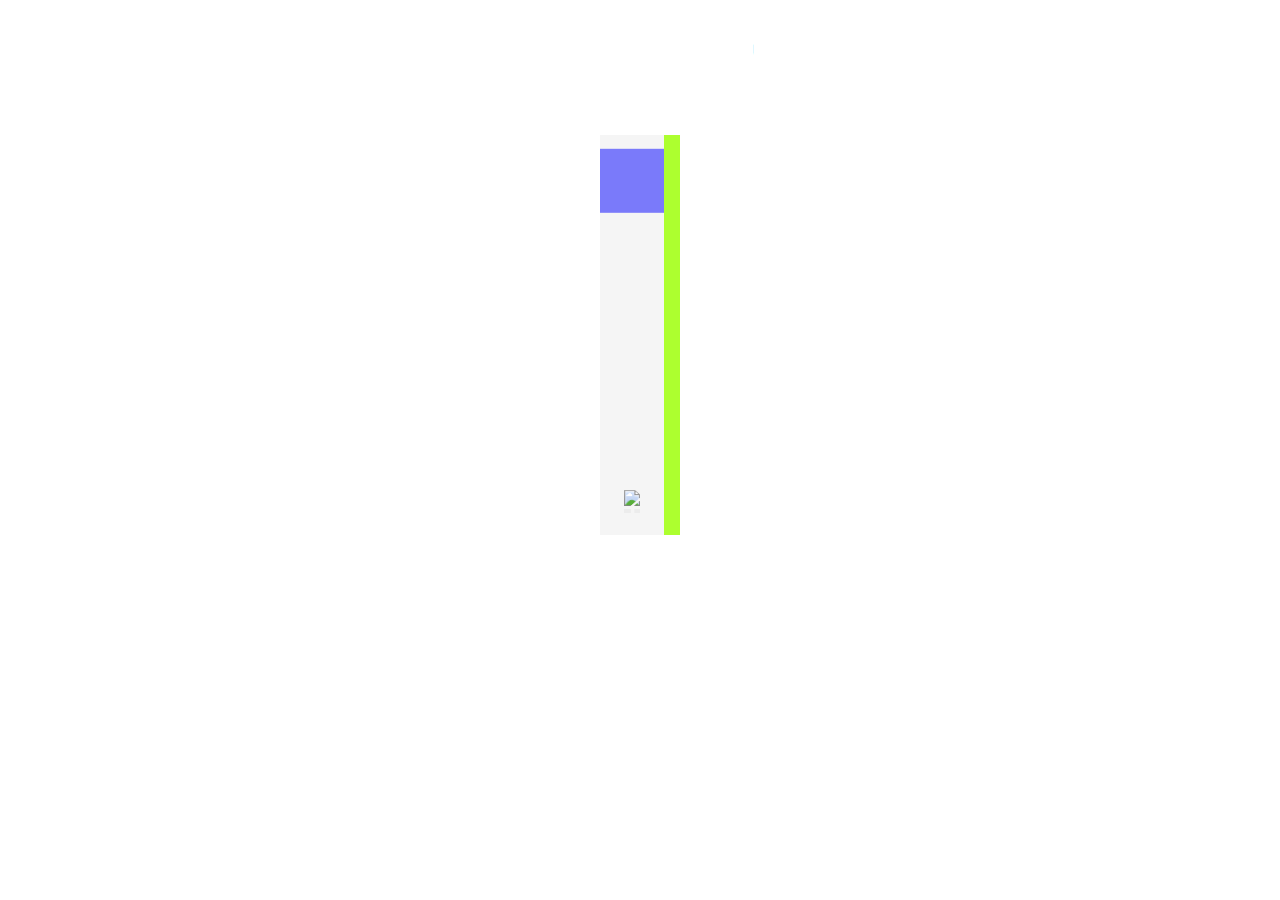
==== index.html @ 6a9ff538 "fish stats bar, update readme.md" ====
<!DOCTYPE html>
<html lang="en">
<head>
    <meta charset="UTF-8">
    <meta name="viewport" content="width=device-width, initial-scale=1.0">
    <meta http-equiv="X-UA-Compatible" content="ie=edge">
    <title>Fishing Game</title>
    <link href="https://fonts.googleapis.com/css?family=Holtwood+One+SC&display=swap" rel="stylesheet">
    <link rel="stylesheet" type="text/css" href="css/main.css"> 
</head>
<body>
    <div class="gameBoard">
        <div class="titleScreen"></div>
        <div class="container">
            <div class='lake'>
                <div class="rect">
                    <div id="innerRect"></div>
                    <div id="fish"><img src="img/fish-solid.svg"></div>
                </div>
                <div class="fishStatsBox">
                        <span id="fishStats">
                            </span>  
                </div> 
            </div>
        </div>
    </div>
<script src="js/app.js"></script>
</body>
</html>
---- css/main.css ----
.gameBoard{
    width: 100%;
    margin: auto;
    text-align: center;
    font-family: 'Holtwood One SC', serif;
    font-size: 20px;
}
.gameBoard h1{
    animation: title .5s infinite;
}
@keyframes title{
    0% {transform: rotate(-20deg)scale(.01)}
    50% {transform: rotate(5deg)translateY(-.2rem)}
    100% {opacity: 0;
        transform: rotate(5deg)translateY(.2rem)}
    }
.container{
    width: 80%;
    margin: 1rem auto;
    background-image: url("../img/bg.jpg");
    background-position: -29rem;
    background-position-y: -25rem;
    padding: 1rem;
    
}
.rect {
    background-color: whitesmoke;
    width: 4rem;
    height: 400px;
    margin: auto ;
}
.lake {
    display: inline-flex;
    height: 400px;
}
.fishStatsBox {
    background-color: greenyellow;
    width: 1rem;
    margin: auto ;
    height: 400px;
}
#fishStats {
    background-color: green;
    width: 1rem;
    margin: auto ;
    height: 300px;
}
#innerRect {
    background-color: blue;
    width: 4rem;
    height: 4rem;
    /* transform: translateY(5rem); */
    opacity: .5;
    
}
#fish {
    width: 4rem;
    /* transform: translateY(-4rem); */
}
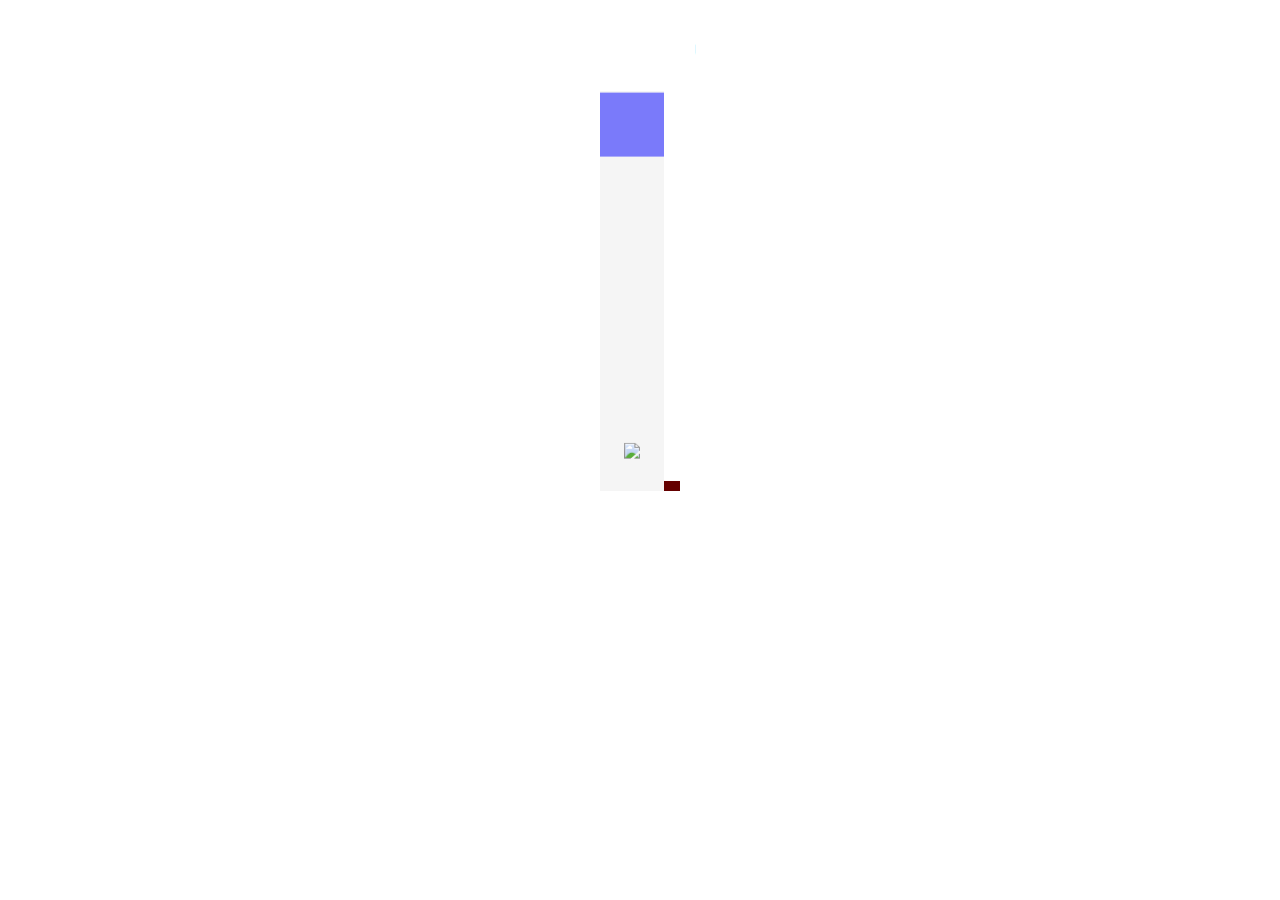
==== commit b035c1e7: "nice catch" ====
--- a/index.html
+++ b/index.html
@@ -18,8 +18,10 @@
                     <div id="fish"><img src="img/fish-solid.svg"></div>
                 </div>
                 <div class="fishStatsBox">
-                        <span id="fishStats">
-                            </span>  
+                        <!-- <div id="fishStats"> -->
+                                <svg version="1.1" id="Layer_1" xmlns="http://www.w3.org/2000/svg" xmlns:xlink="http://www.w3.org/1999/xlink" 
+                                width="100px" height="400px" xml:space="preserve"></svg>
+                        <!-- </div>   -->
                 </div> 
             </div>
         </div>
--- a/css/main.css
+++ b/css/main.css
@@ -7,6 +7,9 @@
 }
 .gameBoard h1{
     animation: title .5s infinite;
+}
+.titleScreen{
+    height: 32px;
 }
 @keyframes title{
     0% {transform: rotate(-20deg)scale(.01)}
@@ -34,17 +37,15 @@
     height: 400px;
 }
 .fishStatsBox {
-    background-color: greenyellow;
     width: 1rem;
     margin: auto ;
     height: 400px;
 }
-#fishStats {
-    background-color: green;
+/* #fishStats {
+    background-color: maroon;
     width: 1rem;
     margin: auto ;
-    height: 300px;
-}
+} */
 #innerRect {
     background-color: blue;
     width: 4rem;
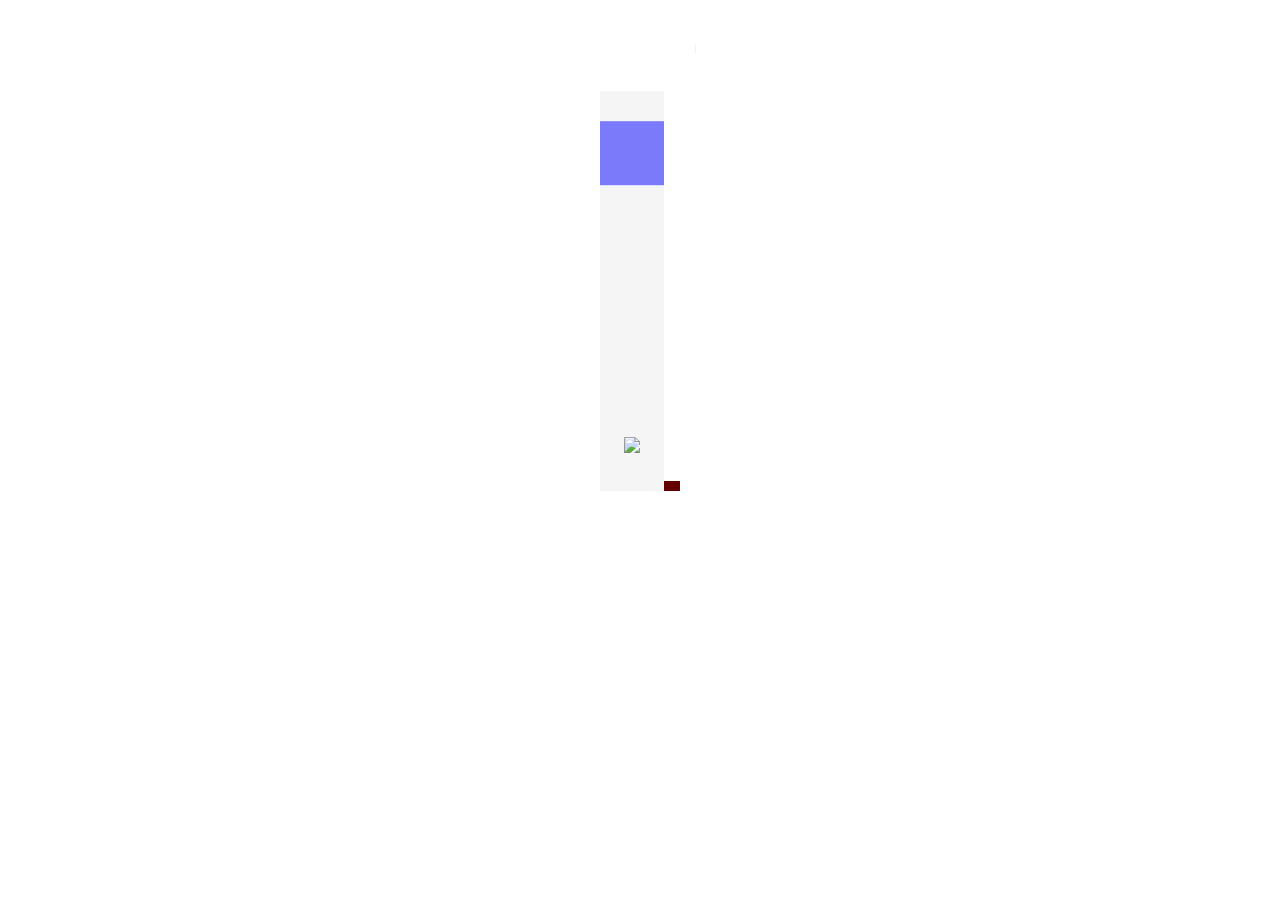
==== commit 4c3f436c: "svg" ====
--- a/index.html
+++ b/index.html
@@ -10,12 +10,214 @@
 </head>
 <body>
     <div class="gameBoard">
+            <svg version="1.1" xmlns="http://www.w3.org/2000/svg" xmlns:xlink="http://www.w3.org/1999/xlink" x="0px" y="0px" width="100%"
+	 height="300%" viewBox="0 0 400 400" enable-background="new 0 0 400 400" xml:space="preserve">
+	 <path class="one" fill="none" stroke="#3FC6EF" stroke-width="0.072" stroke-linecap="round" stroke-linejoin="round" stroke-miterlimit="10" d="
+				M0-2c15.343,0,15.343,4,30.685,4c15.343,0,15.343-4,30.686-4c15.343,0,15.343,4,30.686,4C107.4,2,107.4-2,122.744-2
+				c15.341,0,15.341,4,30.682,4c15.342,0,15.342-4,30.685-4c15.343,0,15.343,4,30.685,4c15.345,0,15.345-4,30.689-4
+				c15.344,0,15.344,4,30.689,4c15.346,0,15.346-4,30.691-4c15.345,0,15.345,4,30.689,4c15.348,0,15.348-4,30.694-4
+				s15.347,4,30.694,4"/>
+<g id="Layer_1">
+	<g>
+		<g>
+			
+				
+		</g>
+		<g>
+			
+				<path fill="none" stroke="#40BEE9" stroke-width="2.199" stroke-linecap="round" stroke-linejoin="round" stroke-miterlimit="10" d="
+				M0,14.334C15.341,14.334,15.341,19,30.682,19c15.341,0,15.341-4.666,30.683-4.666S76.706,19,92.047,19
+				c15.342,0,15.342-4.666,30.685-4.666C138.07,14.334,138.07,19,153.41,19c15.34,0,15.34-4.666,30.681-4.666S199.432,19,214.773,19
+				c15.343,0,15.343-4.666,30.686-4.666c15.343,0,15.343,4.666,30.687,4.666c15.344,0,15.344-4.666,30.688-4.666
+				c15.343,0,15.343,4.666,30.687,4.666c15.346,0,15.346-4.666,30.691-4.666S383.557,19,398.901,19"/>
+		</g>
+		<g>
+			
+				<path fill="none" stroke="#40B8E5" stroke-width="4.326" stroke-linecap="round" stroke-linejoin="round" stroke-miterlimit="10" d="
+				M0,30.666C15.339,30.666,15.339,36,30.679,36c15.34,0,15.34-5.334,30.679-5.334c15.34,0,15.34,5.334,30.68,5.334
+				c15.34,0,15.34-5.334,30.681-5.334c15.338,0,15.338,5.334,30.675,5.334c15.339,0,15.339-5.334,30.678-5.334
+				c15.339,0,15.339,5.334,30.679,5.334c15.341,0,15.341-5.334,30.683-5.334S260.775,36,276.116,36
+				c15.343,0,15.343-5.334,30.685-5.334S322.143,36,337.484,36c15.344,0,15.344-5.334,30.688-5.334
+				c15.344,0,15.344,5.334,30.688,5.334"/>
+		</g>
+		<g>
+			
+				<path fill="none" stroke="#3FB2E1" stroke-width="6.453" stroke-linecap="round" stroke-linejoin="round" stroke-miterlimit="10" d="
+				M0,47c15.338,0,15.338,6,30.675,6c15.338,0,15.338-6,30.676-6c15.338,0,15.338,6,30.677,6c15.339,0,15.339-6,30.678-6
+				c15.336,0,15.336,6,30.672,6c15.337,0,15.337-6,30.675-6c15.338,0,15.338,6,30.676,6c15.34,0,15.34-6,30.679-6
+				c15.34,0,15.34,6,30.68,6s15.34-6,30.681-6s15.341,6,30.681,6c15.342,0,15.342-6,30.685-6s15.343,6,30.685,6"/>
+		</g>
+		<g>
+			
+				<path fill="none" stroke="#3FACDD" stroke-width="8.58" stroke-linecap="round" stroke-linejoin="round" stroke-miterlimit="10" d="
+				M0,63.334C15.336,63.334,15.336,70,30.672,70s15.336-6.666,30.672-6.666C76.682,63.334,76.682,70,92.018,70
+				c15.337,0,15.337-6.666,30.675-6.666c15.334,0,15.334,6.666,30.668,6.666c15.336,0,15.336-6.666,30.672-6.666
+				c15.336,0,15.336,6.666,30.672,6.666c15.338,0,15.338-6.666,30.676-6.666S260.721,70,276.06,70s15.339-6.666,30.678-6.666
+				S322.076,70,337.414,70c15.341,0,15.341-6.666,30.682-6.666S383.437,70,398.777,70"/>
+		</g>
+		<g>
+			
+				<path fill="none" stroke="#3EA6D9" stroke-width="10.707" stroke-linecap="round" stroke-linejoin="round" stroke-miterlimit="10" d="
+				M0,79.666C16.612,79.666,16.612,87,33.225,87s16.613-7.334,33.226-7.334C83.064,79.666,83.064,87,99.678,87
+				s16.614-7.334,33.228-7.334c16.611,0,16.611,7.334,33.223,7.334s16.612-7.334,33.224-7.334c16.614,0,16.614,7.334,33.228,7.334
+				s16.614-7.334,33.229-7.334S282.424,87,299.039,87s16.615-7.334,33.229-7.334c16.616,0,16.616,7.334,33.233,7.334
+				s16.617-7.334,33.233-7.334"/>
+		</g>
+		<g>
+			
+				<path fill="none" stroke="#3EA0D5" stroke-width="12.834" stroke-linecap="round" stroke-linejoin="round" stroke-miterlimit="10" d="
+				M0,96c16.611,0,16.611,8,33.222,8c16.611,0,16.611-8,33.222-8c16.612,0,16.612,8,33.224,8s16.612-8,33.224-8
+				c16.61,0,16.61,8,33.22,8s16.61-8,33.22-8c16.612,0,16.612,8,33.225,8s16.612-8,33.225-8s16.613,8,33.226,8s16.613-8,33.226-8
+				c16.614,0,16.614,8,33.229,8s16.615-8,33.23-8"/>
+		</g>
+		<g>
+			
+				<path fill="none" stroke="#3E9AD2" stroke-width="14.961" stroke-linecap="round" stroke-linejoin="round" stroke-miterlimit="10" d="
+				M0,112.334c16.609,0,16.609,8.666,33.218,8.666c16.609,0,16.609-8.666,33.219-8.666c16.61,0,16.61,8.666,33.22,8.666
+				s16.61-8.666,33.221-8.666c16.608,0,16.608,8.666,33.216,8.666s16.608-8.666,33.217-8.666c16.61,0,16.61,8.666,33.221,8.666
+				s16.611-8.666,33.222-8.666c16.612,0,16.612,8.666,33.223,8.666c16.61,0,16.61-8.666,33.222-8.666
+				c16.613,0,16.613,8.666,33.227,8.666s16.613-8.666,33.227-8.666"/>
+		</g>
+		<g>
+			
+				<path fill="none" stroke="#3E94CE" stroke-width="17.088" stroke-linecap="round" stroke-linejoin="round" stroke-miterlimit="10" d="
+				M0,128.666c16.607,0,16.607,9.334,33.215,9.334s16.607-9.334,33.215-9.334c16.609,0,16.609,9.334,33.217,9.334
+				s16.608-9.334,33.217-9.334c16.606,0,16.606,9.334,33.213,9.334c16.607,0,16.607-9.334,33.213-9.334
+				c16.609,0,16.609,9.334,33.218,9.334c16.609,0,16.609-9.334,33.218-9.334c16.61,0,16.61,9.334,33.219,9.334
+				s16.609-9.334,33.219-9.334c16.612,0,16.612,9.334,33.224,9.334s16.611-9.334,33.223-9.334"/>
+		</g>
+		<g>
+			
+				<path fill="none" stroke="#3E8ECA" stroke-width="19.215" stroke-linecap="round" stroke-linejoin="round" stroke-miterlimit="10" d="
+				M0,145c16.605,0,16.605,10,33.211,10s16.606-10,33.211-10c16.607,0,16.607,10,33.214,10c16.607,0,16.607-10,33.214-10
+				c16.604,0,16.604,10,33.209,10c16.605,0,16.605-10,33.21-10c16.607,0,16.607,10,33.214,10s16.607-10,33.214-10
+				c16.608,0,16.608,10,33.216,10c16.607,0,16.607-10,33.215-10c16.61,0,16.61,10,33.22,10s16.609-10,33.22-10"/>
+		</g>
+		<g>
+			
+				<path fill="none" stroke="#3E89C6" stroke-width="21.342" stroke-linecap="round" stroke-linejoin="round" stroke-miterlimit="10" d="
+				M0,161.333c16.604,0,16.604,10.666,33.208,10.666s16.604-10.666,33.208-10.666c16.605,0,16.605,10.666,33.21,10.666
+				c16.605,0,16.605-10.666,33.211-10.666c16.603,0,16.603,10.666,33.206,10.666s16.603-10.666,33.207-10.666
+				c16.605,0,16.605,10.666,33.211,10.666s16.605-10.666,33.211-10.666c16.606,0,16.606,10.666,33.213,10.666
+				c16.605,0,16.605-10.666,33.211-10.666c16.608,0,16.608,10.666,33.217,10.666s16.608-10.666,33.216-10.666"/>
+		</g>
+		<g>
+			
+				<path fill="none" stroke="#3E83C2" stroke-width="23.469" stroke-linecap="round" stroke-linejoin="round" stroke-miterlimit="10" d="
+				M0,177.666c16.602,0,16.602,11.334,33.204,11.334c16.603,0,16.603-11.334,33.205-11.334c16.604,0,16.604,11.334,33.207,11.334
+				s16.604-11.334,33.207-11.334c16.601,0,16.601,11.334,33.202,11.334c16.602,0,16.602-11.334,33.203-11.334
+				c16.604,0,16.604,11.334,33.208,11.334s16.604-11.334,33.208-11.334c16.604,0,16.604,11.334,33.209,11.334
+				s16.604-11.334,33.208-11.334c16.606,0,16.606,11.334,33.213,11.334s16.606-11.334,33.213-11.334"/>
+		</g>
+		<g>
+			
+				<path fill="none" stroke="#3E7EBF" stroke-width="25.596" stroke-linecap="round" stroke-linejoin="round" stroke-miterlimit="10" d="
+				M0,194c16.601,0,16.601,12,33.201,12c16.601,0,16.601-12,33.202-12c16.602,0,16.602,12,33.203,12s16.602-12,33.204-12
+				c16.599,0,16.599,12,33.199,12s16.6-12,33.2-12c16.602,0,16.602,12,33.204,12c16.603,0,16.603-12,33.205-12
+				c16.603,0,16.603,12,33.206,12s16.603-12,33.205-12c16.604,0,16.604,12,33.209,12s16.604-12,33.209-12"/>
+		</g>
+		<g>
+			
+				<path fill="none" stroke="#3E79BB" stroke-width="27.723" stroke-linecap="round" stroke-linejoin="round" stroke-miterlimit="10" d="
+				M0,210.333c18.108,0,18.108,12.666,36.216,12.666c18.108,0,18.108-12.666,36.217-12.666s18.109,12.666,36.218,12.666
+				c18.106,0,18.106-12.666,36.213-12.666c18.107,0,18.107,12.666,36.214,12.666c18.109,0,18.109-12.666,36.218-12.666
+				c18.109,0,18.109,12.666,36.219,12.666c18.11,0,18.11-12.666,36.221-12.666c18.109,0,18.109,12.666,36.219,12.666
+				c18.112,0,18.112-12.666,36.224-12.666c18.112,0,18.112,12.666,36.225,12.666"/>
+		</g>
+		<g>
+			
+				<path fill="none" stroke="#3D74B8" stroke-width="29.85" stroke-linecap="round" stroke-linejoin="round" stroke-miterlimit="10" d="
+				M0,226.666c18.106,0,18.106,13.334,36.212,13.334c18.107,0,18.107-13.334,36.214-13.334c18.107,0,18.107,13.334,36.214,13.334
+				c18.104,0,18.104-13.334,36.209-13.334c18.105,0,18.105,13.334,36.21,13.334c18.107,0,18.107-13.334,36.214-13.334
+				S235.381,240,253.488,240c18.108,0,18.108-13.334,36.217-13.334c18.107,0,18.107,13.334,36.216,13.334
+				c18.11,0,18.11-13.334,36.22-13.334c18.11,0,18.11,13.334,36.221,13.334"/>
+		</g>
+		<g>
+			
+				<path fill="none" stroke="#3D6FB4" stroke-width="31.977" stroke-linecap="round" stroke-linejoin="round" stroke-miterlimit="10" d="
+				M0,243c18.104,0,18.104,14,36.208,14c18.105,0,18.105-14,36.21-14c18.105,0,18.105,14,36.211,14c18.103,0,18.103-14,36.205-14
+				c18.103,0,18.103,14,36.206,14c18.105,0,18.105-14,36.21-14c18.106,0,18.106,14,36.211,14c18.106,0,18.106-14,36.213-14
+				c18.105,0,18.105,14,36.211,14c18.108,0,18.108-14,36.217-14s18.108,14,36.217,14"/>
+		</g>
+		<g>
+			
+				<path fill="none" stroke="#3D6AB1" stroke-width="34.104" stroke-linecap="round" stroke-linejoin="round" stroke-miterlimit="10" d="
+				M0,259.334c18.103,0,18.103,14.666,36.205,14.666c18.103,0,18.103-14.666,36.206-14.666c18.104,0,18.104,14.666,36.207,14.666
+				c18.101,0,18.101-14.666,36.202-14.666c18.101,0,18.101,14.666,36.202,14.666c18.104,0,18.104-14.666,36.207-14.666
+				S235.332,274,253.436,274c18.104,0,18.104-14.666,36.209-14.666c18.104,0,18.104,14.666,36.208,14.666
+				c18.106,0,18.106-14.666,36.213-14.666S380.172,274,398.278,274"/>
+		</g>
+		<g>
+			
+				<path fill="none" stroke="#3C65AE" stroke-width="36.231" stroke-linecap="round" stroke-linejoin="round" stroke-miterlimit="10" d="
+				M0,275.666c18.101,0,18.101,15.334,36.201,15.334c18.101,0,18.101-15.334,36.203-15.334S90.505,291,108.606,291
+				c18.099,0,18.099-15.334,36.197-15.334c18.1,0,18.1,15.334,36.199,15.334c18.102,0,18.102-15.334,36.203-15.334
+				c18.102,0,18.102,15.334,36.204,15.334c18.103,0,18.103-15.334,36.205-15.334S307.717,291,325.818,291
+				c18.104,0,18.104-15.334,36.209-15.334S380.132,291,398.236,291"/>
+		</g>
+		<g>
+			
+				<path fill="none" stroke="#3C60AB" stroke-width="38.358" stroke-linecap="round" stroke-linejoin="round" stroke-miterlimit="10" d="
+				M0,292c18.099,0,18.099,16,36.197,16c18.099,0,18.099-16,36.199-16s18.1,16,36.2,16c18.097,0,18.097-16,36.194-16
+				c18.098,0,18.098,16,36.195,16c18.1,0,18.1-16,36.199-16c18.1,0,18.1,16,36.2,16c18.101,0,18.101-16,36.201-16
+				s18.101,16,36.201,16c18.103,0,18.103-16,36.205-16s18.103,16,36.205,16"/>
+		</g>
+		<g>
+			
+				<path fill="none" stroke="#3C5AA8" stroke-width="40.485" stroke-linecap="round" stroke-linejoin="round" stroke-miterlimit="10" d="
+				M0,308.334c18.097,0,18.097,16.666,36.193,16.666c18.098,0,18.098-16.666,36.195-16.666S90.486,325,108.583,325
+				c18.095,0,18.095-16.666,36.19-16.666c18.096,0,18.096,16.666,36.191,16.666c18.098,0,18.098-16.666,36.195-16.666
+				S235.258,325,253.356,325c18.099,0,18.099-16.666,36.198-16.666S307.652,325,325.75,325c18.102,0,18.102-16.666,36.202-16.666
+				S380.053,325,398.153,325"/>
+		</g>
+		<g>
+			
+				<path fill="none" stroke="#3B55A5" stroke-width="42.612" stroke-linecap="round" stroke-linejoin="round" stroke-miterlimit="10" d="
+				M0,324.666c18.095,0,18.095,17.334,36.189,17.334c18.096,0,18.096-17.334,36.191-17.334c18.096,0,18.096,17.334,36.192,17.334
+				c18.093,0,18.093-17.334,36.186-17.334c18.094,0,18.094,17.334,36.188,17.334c18.096,0,18.096-17.334,36.191-17.334
+				c18.096,0,18.096,17.334,36.192,17.334c18.097,0,18.097-17.334,36.194-17.334c18.096,0,18.096,17.334,36.192,17.334
+				c18.099,0,18.099-17.334,36.198-17.334c18.099,0,18.099,17.334,36.197,17.334"/>
+		</g>
+		<g>
+			
+				<path fill="none" stroke="#3B50A2" stroke-width="44.739" stroke-linecap="round" stroke-linejoin="round" stroke-miterlimit="10" d="
+				M0,341c19.903,0,19.903,18,39.806,18c19.903,0,19.903-18,39.807-18c19.902,0,19.902,18,39.805,18c19.901,0,19.901-18,39.801-18
+				c19.903,0,19.903,18,39.806,18c19.903,0,19.903-18,39.806-18c19.904,0,19.904,18,39.808,18c19.903,0,19.903-18,39.807-18
+				c19.906,0,19.906,18,39.812,18s19.906-18,39.812-18"/>
+		</g>
+		<g>
+			
+				<path fill="none" stroke="#3B4A9F" stroke-width="46.866" stroke-linecap="round" stroke-linejoin="round" stroke-miterlimit="10" d="
+				M0,357.334c19.901,0,19.901,18.666,39.802,18.666c19.901,0,19.901-18.666,39.802-18.666S99.505,376,119.405,376
+				c19.898,0,19.898-18.666,39.796-18.666c19.901,0,19.901,18.666,39.802,18.666s19.901-18.666,39.802-18.666
+				c19.902,0,19.902,18.666,39.804,18.666c19.901,0,19.901-18.666,39.803-18.666c19.904,0,19.904,18.666,39.808,18.666
+				c19.904,0,19.904-18.666,39.809-18.666"/>
+		</g>
+		<g>
+			
+				<path fill="none" stroke="#3B459C" stroke-width="48.993" stroke-linecap="round" stroke-linejoin="round" stroke-miterlimit="10" d="
+				M0,373.666c19.898,0,19.898,19.334,39.797,19.334s19.899-19.334,39.798-19.334c19.898,0,19.898,19.334,39.797,19.334
+				c19.896,0,19.896-19.334,39.793-19.334c19.898,0,19.898,19.334,39.797,19.334s19.899-19.334,39.798-19.334
+				c19.9,0,19.9,19.334,39.799,19.334s19.899-19.334,39.799-19.334c19.902,0,19.902,19.334,39.805,19.334
+				s19.902-19.334,39.804-19.334"/>
+		</g>
+		<g>
+			
+				<path fill="none" stroke="#3B3F99" stroke-width="51.12" stroke-linecap="round" stroke-linejoin="round" stroke-miterlimit="10" d="
+				M0,390c19.896,0,19.896,20,39.793,20s19.897-20,39.794-20c19.896,0,19.896,20,39.793,20c19.894,0,19.894-20,39.788-20
+				c19.897,0,19.897,20,39.793,20s19.896-20,39.793-20c19.898,0,19.898,20,39.795,20s19.897-20,39.795-20c19.9,0,19.9,20,39.8,20
+				s19.899-20,39.8-20"/>
+		</g>
+	</g>
+</g>
+</svg>
         <div class="titleScreen"></div>
+        
         <div class="container">
             <div class='lake'>
                 <div class="rect">
                     <div id="innerRect"></div>
-                    <div id="fish"><img src="img/fish-solid.svg"></div>
+                    <div id="fish"></div>
                 </div>
                 <div class="fishStatsBox">
                         <!-- <div id="fishStats"> -->
@@ -25,6 +227,9 @@
                 </div> 
             </div>
         </div>
+        <div class="lakeFront">
+            
+        </div>
     </div>
 <script src="js/app.js"></script>
 </body>
--- a/css/main.css
+++ b/css/main.css
@@ -4,12 +4,36 @@
     text-align: center;
     font-family: 'Holtwood One SC', serif;
     font-size: 20px;
+    height: 10rem;
 }
 .gameBoard h1{
     animation: title .5s infinite;
 }
 .titleScreen{
     height: 32px;
+
+}
+svg #vertical{
+    animation: scrollv 100s infinite
+
+}
+svg #horizontal{
+    animation: scroll 20s infinite
+}
+@keyframes scroll{
+    0% {transform: translateY(3rem);
+        transform: rotate(-5deg)}
+    50%{transform: translateY(0rem);
+        transform: rotate(10deg)}
+    80%{transform: translateY(-2rem);
+            transform: rotate(-8deg)}
+    100%{transform: translateY(3rem);
+        transform: rotate(-5deg)}
+}
+@keyframes scrollv{
+    0% {transform: translateX(2rem)}
+    50%{transform: translateX(-2.5rem)}
+    100%{transform: translateX(2rem)}
 }
 @keyframes title{
     0% {transform: rotate(-20deg)scale(.01)}
@@ -27,12 +51,16 @@
     
 }
 .rect {
-    background-color: whitesmoke;
+    /* ; */
     width: 4rem;
     height: 400px;
     margin: auto ;
 }
 .lake {
+    display: inline-flex;
+    height: 400px;
+}
+.lakeDiv {
     display: inline-flex;
     height: 400px;
 }
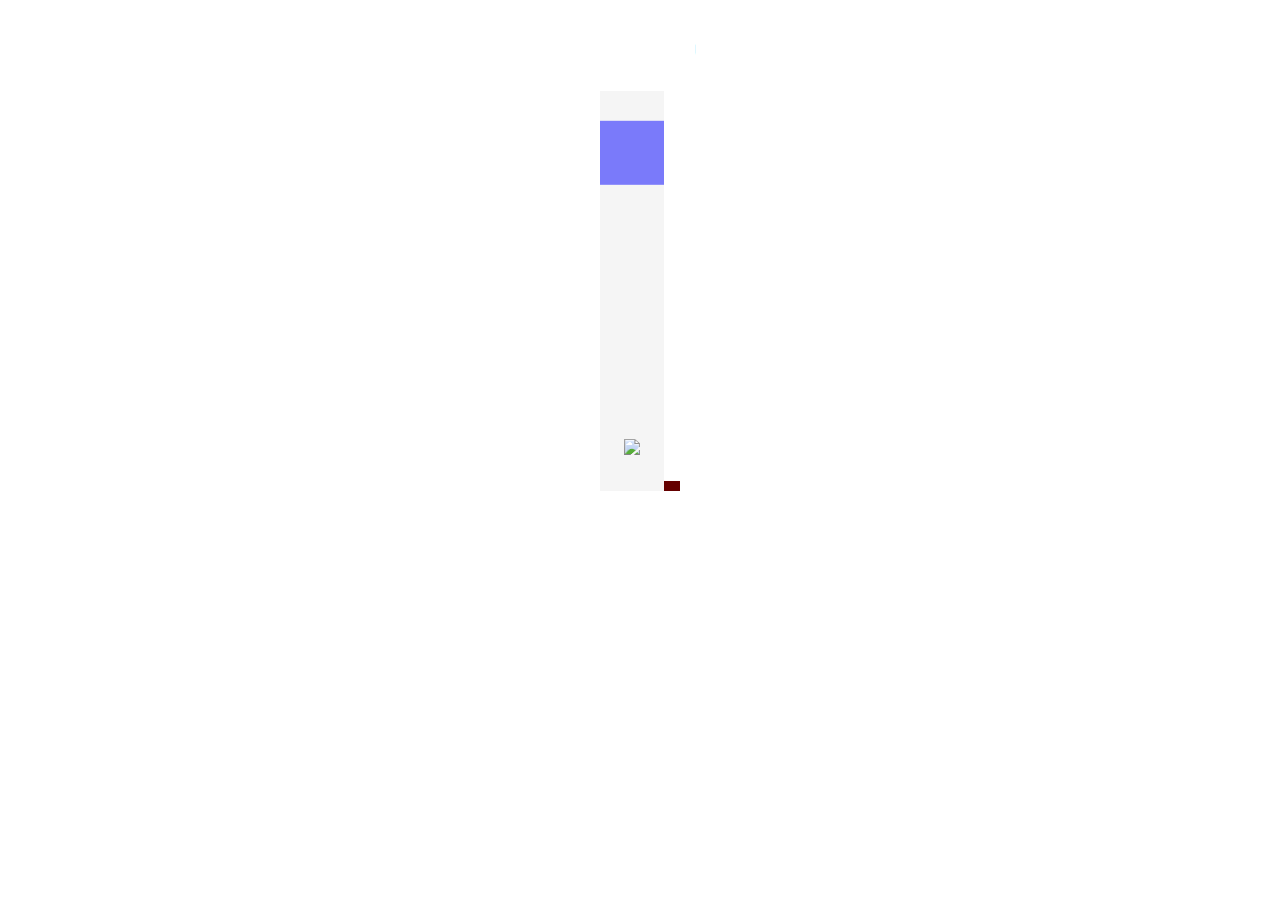
==== commit 987da638: "fish in ocean" ====
--- a/index.html
+++ b/index.html
@@ -10,207 +10,14 @@
 </head>
 <body>
     <div class="gameBoard">
-            <svg version="1.1" xmlns="http://www.w3.org/2000/svg" xmlns:xlink="http://www.w3.org/1999/xlink" x="0px" y="0px" width="100%"
-	 height="300%" viewBox="0 0 400 400" enable-background="new 0 0 400 400" xml:space="preserve">
-	 <path class="one" fill="none" stroke="#3FC6EF" stroke-width="0.072" stroke-linecap="round" stroke-linejoin="round" stroke-miterlimit="10" d="
-				M0-2c15.343,0,15.343,4,30.685,4c15.343,0,15.343-4,30.686-4c15.343,0,15.343,4,30.686,4C107.4,2,107.4-2,122.744-2
-				c15.341,0,15.341,4,30.682,4c15.342,0,15.342-4,30.685-4c15.343,0,15.343,4,30.685,4c15.345,0,15.345-4,30.689-4
-				c15.344,0,15.344,4,30.689,4c15.346,0,15.346-4,30.691-4c15.345,0,15.345,4,30.689,4c15.348,0,15.348-4,30.694-4
-				s15.347,4,30.694,4"/>
-<g id="Layer_1">
-	<g>
-		<g>
-			
-				
-		</g>
-		<g>
-			
-				<path fill="none" stroke="#40BEE9" stroke-width="2.199" stroke-linecap="round" stroke-linejoin="round" stroke-miterlimit="10" d="
-				M0,14.334C15.341,14.334,15.341,19,30.682,19c15.341,0,15.341-4.666,30.683-4.666S76.706,19,92.047,19
-				c15.342,0,15.342-4.666,30.685-4.666C138.07,14.334,138.07,19,153.41,19c15.34,0,15.34-4.666,30.681-4.666S199.432,19,214.773,19
-				c15.343,0,15.343-4.666,30.686-4.666c15.343,0,15.343,4.666,30.687,4.666c15.344,0,15.344-4.666,30.688-4.666
-				c15.343,0,15.343,4.666,30.687,4.666c15.346,0,15.346-4.666,30.691-4.666S383.557,19,398.901,19"/>
-		</g>
-		<g>
-			
-				<path fill="none" stroke="#40B8E5" stroke-width="4.326" stroke-linecap="round" stroke-linejoin="round" stroke-miterlimit="10" d="
-				M0,30.666C15.339,30.666,15.339,36,30.679,36c15.34,0,15.34-5.334,30.679-5.334c15.34,0,15.34,5.334,30.68,5.334
-				c15.34,0,15.34-5.334,30.681-5.334c15.338,0,15.338,5.334,30.675,5.334c15.339,0,15.339-5.334,30.678-5.334
-				c15.339,0,15.339,5.334,30.679,5.334c15.341,0,15.341-5.334,30.683-5.334S260.775,36,276.116,36
-				c15.343,0,15.343-5.334,30.685-5.334S322.143,36,337.484,36c15.344,0,15.344-5.334,30.688-5.334
-				c15.344,0,15.344,5.334,30.688,5.334"/>
-		</g>
-		<g>
-			
-				<path fill="none" stroke="#3FB2E1" stroke-width="6.453" stroke-linecap="round" stroke-linejoin="round" stroke-miterlimit="10" d="
-				M0,47c15.338,0,15.338,6,30.675,6c15.338,0,15.338-6,30.676-6c15.338,0,15.338,6,30.677,6c15.339,0,15.339-6,30.678-6
-				c15.336,0,15.336,6,30.672,6c15.337,0,15.337-6,30.675-6c15.338,0,15.338,6,30.676,6c15.34,0,15.34-6,30.679-6
-				c15.34,0,15.34,6,30.68,6s15.34-6,30.681-6s15.341,6,30.681,6c15.342,0,15.342-6,30.685-6s15.343,6,30.685,6"/>
-		</g>
-		<g>
-			
-				<path fill="none" stroke="#3FACDD" stroke-width="8.58" stroke-linecap="round" stroke-linejoin="round" stroke-miterlimit="10" d="
-				M0,63.334C15.336,63.334,15.336,70,30.672,70s15.336-6.666,30.672-6.666C76.682,63.334,76.682,70,92.018,70
-				c15.337,0,15.337-6.666,30.675-6.666c15.334,0,15.334,6.666,30.668,6.666c15.336,0,15.336-6.666,30.672-6.666
-				c15.336,0,15.336,6.666,30.672,6.666c15.338,0,15.338-6.666,30.676-6.666S260.721,70,276.06,70s15.339-6.666,30.678-6.666
-				S322.076,70,337.414,70c15.341,0,15.341-6.666,30.682-6.666S383.437,70,398.777,70"/>
-		</g>
-		<g>
-			
-				<path fill="none" stroke="#3EA6D9" stroke-width="10.707" stroke-linecap="round" stroke-linejoin="round" stroke-miterlimit="10" d="
-				M0,79.666C16.612,79.666,16.612,87,33.225,87s16.613-7.334,33.226-7.334C83.064,79.666,83.064,87,99.678,87
-				s16.614-7.334,33.228-7.334c16.611,0,16.611,7.334,33.223,7.334s16.612-7.334,33.224-7.334c16.614,0,16.614,7.334,33.228,7.334
-				s16.614-7.334,33.229-7.334S282.424,87,299.039,87s16.615-7.334,33.229-7.334c16.616,0,16.616,7.334,33.233,7.334
-				s16.617-7.334,33.233-7.334"/>
-		</g>
-		<g>
-			
-				<path fill="none" stroke="#3EA0D5" stroke-width="12.834" stroke-linecap="round" stroke-linejoin="round" stroke-miterlimit="10" d="
-				M0,96c16.611,0,16.611,8,33.222,8c16.611,0,16.611-8,33.222-8c16.612,0,16.612,8,33.224,8s16.612-8,33.224-8
-				c16.61,0,16.61,8,33.22,8s16.61-8,33.22-8c16.612,0,16.612,8,33.225,8s16.612-8,33.225-8s16.613,8,33.226,8s16.613-8,33.226-8
-				c16.614,0,16.614,8,33.229,8s16.615-8,33.23-8"/>
-		</g>
-		<g>
-			
-				<path fill="none" stroke="#3E9AD2" stroke-width="14.961" stroke-linecap="round" stroke-linejoin="round" stroke-miterlimit="10" d="
-				M0,112.334c16.609,0,16.609,8.666,33.218,8.666c16.609,0,16.609-8.666,33.219-8.666c16.61,0,16.61,8.666,33.22,8.666
-				s16.61-8.666,33.221-8.666c16.608,0,16.608,8.666,33.216,8.666s16.608-8.666,33.217-8.666c16.61,0,16.61,8.666,33.221,8.666
-				s16.611-8.666,33.222-8.666c16.612,0,16.612,8.666,33.223,8.666c16.61,0,16.61-8.666,33.222-8.666
-				c16.613,0,16.613,8.666,33.227,8.666s16.613-8.666,33.227-8.666"/>
-		</g>
-		<g>
-			
-				<path fill="none" stroke="#3E94CE" stroke-width="17.088" stroke-linecap="round" stroke-linejoin="round" stroke-miterlimit="10" d="
-				M0,128.666c16.607,0,16.607,9.334,33.215,9.334s16.607-9.334,33.215-9.334c16.609,0,16.609,9.334,33.217,9.334
-				s16.608-9.334,33.217-9.334c16.606,0,16.606,9.334,33.213,9.334c16.607,0,16.607-9.334,33.213-9.334
-				c16.609,0,16.609,9.334,33.218,9.334c16.609,0,16.609-9.334,33.218-9.334c16.61,0,16.61,9.334,33.219,9.334
-				s16.609-9.334,33.219-9.334c16.612,0,16.612,9.334,33.224,9.334s16.611-9.334,33.223-9.334"/>
-		</g>
-		<g>
-			
-				<path fill="none" stroke="#3E8ECA" stroke-width="19.215" stroke-linecap="round" stroke-linejoin="round" stroke-miterlimit="10" d="
-				M0,145c16.605,0,16.605,10,33.211,10s16.606-10,33.211-10c16.607,0,16.607,10,33.214,10c16.607,0,16.607-10,33.214-10
-				c16.604,0,16.604,10,33.209,10c16.605,0,16.605-10,33.21-10c16.607,0,16.607,10,33.214,10s16.607-10,33.214-10
-				c16.608,0,16.608,10,33.216,10c16.607,0,16.607-10,33.215-10c16.61,0,16.61,10,33.22,10s16.609-10,33.22-10"/>
-		</g>
-		<g>
-			
-				<path fill="none" stroke="#3E89C6" stroke-width="21.342" stroke-linecap="round" stroke-linejoin="round" stroke-miterlimit="10" d="
-				M0,161.333c16.604,0,16.604,10.666,33.208,10.666s16.604-10.666,33.208-10.666c16.605,0,16.605,10.666,33.21,10.666
-				c16.605,0,16.605-10.666,33.211-10.666c16.603,0,16.603,10.666,33.206,10.666s16.603-10.666,33.207-10.666
-				c16.605,0,16.605,10.666,33.211,10.666s16.605-10.666,33.211-10.666c16.606,0,16.606,10.666,33.213,10.666
-				c16.605,0,16.605-10.666,33.211-10.666c16.608,0,16.608,10.666,33.217,10.666s16.608-10.666,33.216-10.666"/>
-		</g>
-		<g>
-			
-				<path fill="none" stroke="#3E83C2" stroke-width="23.469" stroke-linecap="round" stroke-linejoin="round" stroke-miterlimit="10" d="
-				M0,177.666c16.602,0,16.602,11.334,33.204,11.334c16.603,0,16.603-11.334,33.205-11.334c16.604,0,16.604,11.334,33.207,11.334
-				s16.604-11.334,33.207-11.334c16.601,0,16.601,11.334,33.202,11.334c16.602,0,16.602-11.334,33.203-11.334
-				c16.604,0,16.604,11.334,33.208,11.334s16.604-11.334,33.208-11.334c16.604,0,16.604,11.334,33.209,11.334
-				s16.604-11.334,33.208-11.334c16.606,0,16.606,11.334,33.213,11.334s16.606-11.334,33.213-11.334"/>
-		</g>
-		<g>
-			
-				<path fill="none" stroke="#3E7EBF" stroke-width="25.596" stroke-linecap="round" stroke-linejoin="round" stroke-miterlimit="10" d="
-				M0,194c16.601,0,16.601,12,33.201,12c16.601,0,16.601-12,33.202-12c16.602,0,16.602,12,33.203,12s16.602-12,33.204-12
-				c16.599,0,16.599,12,33.199,12s16.6-12,33.2-12c16.602,0,16.602,12,33.204,12c16.603,0,16.603-12,33.205-12
-				c16.603,0,16.603,12,33.206,12s16.603-12,33.205-12c16.604,0,16.604,12,33.209,12s16.604-12,33.209-12"/>
-		</g>
-		<g>
-			
-				<path fill="none" stroke="#3E79BB" stroke-width="27.723" stroke-linecap="round" stroke-linejoin="round" stroke-miterlimit="10" d="
-				M0,210.333c18.108,0,18.108,12.666,36.216,12.666c18.108,0,18.108-12.666,36.217-12.666s18.109,12.666,36.218,12.666
-				c18.106,0,18.106-12.666,36.213-12.666c18.107,0,18.107,12.666,36.214,12.666c18.109,0,18.109-12.666,36.218-12.666
-				c18.109,0,18.109,12.666,36.219,12.666c18.11,0,18.11-12.666,36.221-12.666c18.109,0,18.109,12.666,36.219,12.666
-				c18.112,0,18.112-12.666,36.224-12.666c18.112,0,18.112,12.666,36.225,12.666"/>
-		</g>
-		<g>
-			
-				<path fill="none" stroke="#3D74B8" stroke-width="29.85" stroke-linecap="round" stroke-linejoin="round" stroke-miterlimit="10" d="
-				M0,226.666c18.106,0,18.106,13.334,36.212,13.334c18.107,0,18.107-13.334,36.214-13.334c18.107,0,18.107,13.334,36.214,13.334
-				c18.104,0,18.104-13.334,36.209-13.334c18.105,0,18.105,13.334,36.21,13.334c18.107,0,18.107-13.334,36.214-13.334
-				S235.381,240,253.488,240c18.108,0,18.108-13.334,36.217-13.334c18.107,0,18.107,13.334,36.216,13.334
-				c18.11,0,18.11-13.334,36.22-13.334c18.11,0,18.11,13.334,36.221,13.334"/>
-		</g>
-		<g>
-			
-				<path fill="none" stroke="#3D6FB4" stroke-width="31.977" stroke-linecap="round" stroke-linejoin="round" stroke-miterlimit="10" d="
-				M0,243c18.104,0,18.104,14,36.208,14c18.105,0,18.105-14,36.21-14c18.105,0,18.105,14,36.211,14c18.103,0,18.103-14,36.205-14
-				c18.103,0,18.103,14,36.206,14c18.105,0,18.105-14,36.21-14c18.106,0,18.106,14,36.211,14c18.106,0,18.106-14,36.213-14
-				c18.105,0,18.105,14,36.211,14c18.108,0,18.108-14,36.217-14s18.108,14,36.217,14"/>
-		</g>
-		<g>
-			
-				<path fill="none" stroke="#3D6AB1" stroke-width="34.104" stroke-linecap="round" stroke-linejoin="round" stroke-miterlimit="10" d="
-				M0,259.334c18.103,0,18.103,14.666,36.205,14.666c18.103,0,18.103-14.666,36.206-14.666c18.104,0,18.104,14.666,36.207,14.666
-				c18.101,0,18.101-14.666,36.202-14.666c18.101,0,18.101,14.666,36.202,14.666c18.104,0,18.104-14.666,36.207-14.666
-				S235.332,274,253.436,274c18.104,0,18.104-14.666,36.209-14.666c18.104,0,18.104,14.666,36.208,14.666
-				c18.106,0,18.106-14.666,36.213-14.666S380.172,274,398.278,274"/>
-		</g>
-		<g>
-			
-				<path fill="none" stroke="#3C65AE" stroke-width="36.231" stroke-linecap="round" stroke-linejoin="round" stroke-miterlimit="10" d="
-				M0,275.666c18.101,0,18.101,15.334,36.201,15.334c18.101,0,18.101-15.334,36.203-15.334S90.505,291,108.606,291
-				c18.099,0,18.099-15.334,36.197-15.334c18.1,0,18.1,15.334,36.199,15.334c18.102,0,18.102-15.334,36.203-15.334
-				c18.102,0,18.102,15.334,36.204,15.334c18.103,0,18.103-15.334,36.205-15.334S307.717,291,325.818,291
-				c18.104,0,18.104-15.334,36.209-15.334S380.132,291,398.236,291"/>
-		</g>
-		<g>
-			
-				<path fill="none" stroke="#3C60AB" stroke-width="38.358" stroke-linecap="round" stroke-linejoin="round" stroke-miterlimit="10" d="
-				M0,292c18.099,0,18.099,16,36.197,16c18.099,0,18.099-16,36.199-16s18.1,16,36.2,16c18.097,0,18.097-16,36.194-16
-				c18.098,0,18.098,16,36.195,16c18.1,0,18.1-16,36.199-16c18.1,0,18.1,16,36.2,16c18.101,0,18.101-16,36.201-16
-				s18.101,16,36.201,16c18.103,0,18.103-16,36.205-16s18.103,16,36.205,16"/>
-		</g>
-		<g>
-			
-				<path fill="none" stroke="#3C5AA8" stroke-width="40.485" stroke-linecap="round" stroke-linejoin="round" stroke-miterlimit="10" d="
-				M0,308.334c18.097,0,18.097,16.666,36.193,16.666c18.098,0,18.098-16.666,36.195-16.666S90.486,325,108.583,325
-				c18.095,0,18.095-16.666,36.19-16.666c18.096,0,18.096,16.666,36.191,16.666c18.098,0,18.098-16.666,36.195-16.666
-				S235.258,325,253.356,325c18.099,0,18.099-16.666,36.198-16.666S307.652,325,325.75,325c18.102,0,18.102-16.666,36.202-16.666
-				S380.053,325,398.153,325"/>
-		</g>
-		<g>
-			
-				<path fill="none" stroke="#3B55A5" stroke-width="42.612" stroke-linecap="round" stroke-linejoin="round" stroke-miterlimit="10" d="
-				M0,324.666c18.095,0,18.095,17.334,36.189,17.334c18.096,0,18.096-17.334,36.191-17.334c18.096,0,18.096,17.334,36.192,17.334
-				c18.093,0,18.093-17.334,36.186-17.334c18.094,0,18.094,17.334,36.188,17.334c18.096,0,18.096-17.334,36.191-17.334
-				c18.096,0,18.096,17.334,36.192,17.334c18.097,0,18.097-17.334,36.194-17.334c18.096,0,18.096,17.334,36.192,17.334
-				c18.099,0,18.099-17.334,36.198-17.334c18.099,0,18.099,17.334,36.197,17.334"/>
-		</g>
-		<g>
-			
-				<path fill="none" stroke="#3B50A2" stroke-width="44.739" stroke-linecap="round" stroke-linejoin="round" stroke-miterlimit="10" d="
-				M0,341c19.903,0,19.903,18,39.806,18c19.903,0,19.903-18,39.807-18c19.902,0,19.902,18,39.805,18c19.901,0,19.901-18,39.801-18
-				c19.903,0,19.903,18,39.806,18c19.903,0,19.903-18,39.806-18c19.904,0,19.904,18,39.808,18c19.903,0,19.903-18,39.807-18
-				c19.906,0,19.906,18,39.812,18s19.906-18,39.812-18"/>
-		</g>
-		<g>
-			
-				<path fill="none" stroke="#3B4A9F" stroke-width="46.866" stroke-linecap="round" stroke-linejoin="round" stroke-miterlimit="10" d="
-				M0,357.334c19.901,0,19.901,18.666,39.802,18.666c19.901,0,19.901-18.666,39.802-18.666S99.505,376,119.405,376
-				c19.898,0,19.898-18.666,39.796-18.666c19.901,0,19.901,18.666,39.802,18.666s19.901-18.666,39.802-18.666
-				c19.902,0,19.902,18.666,39.804,18.666c19.901,0,19.901-18.666,39.803-18.666c19.904,0,19.904,18.666,39.808,18.666
-				c19.904,0,19.904-18.666,39.809-18.666"/>
-		</g>
-		<g>
-			
-				<path fill="none" stroke="#3B459C" stroke-width="48.993" stroke-linecap="round" stroke-linejoin="round" stroke-miterlimit="10" d="
-				M0,373.666c19.898,0,19.898,19.334,39.797,19.334s19.899-19.334,39.798-19.334c19.898,0,19.898,19.334,39.797,19.334
-				c19.896,0,19.896-19.334,39.793-19.334c19.898,0,19.898,19.334,39.797,19.334s19.899-19.334,39.798-19.334
-				c19.9,0,19.9,19.334,39.799,19.334s19.899-19.334,39.799-19.334c19.902,0,19.902,19.334,39.805,19.334
-				s19.902-19.334,39.804-19.334"/>
-		</g>
-		<g>
-			
-				<path fill="none" stroke="#3B3F99" stroke-width="51.12" stroke-linecap="round" stroke-linejoin="round" stroke-miterlimit="10" d="
-				M0,390c19.896,0,19.896,20,39.793,20s19.897-20,39.794-20c19.896,0,19.896,20,39.793,20c19.894,0,19.894-20,39.788-20
-				c19.897,0,19.897,20,39.793,20s19.896-20,39.793-20c19.898,0,19.898,20,39.795,20s19.897-20,39.795-20c19.9,0,19.9,20,39.8,20
-				s19.899-20,39.8-20"/>
-		</g>
-	</g>
-</g>
-</svg>
+        <div class="wavesClass">
+                <svg version="1.1" xmlns="http://www.w3.org/2000/svg" xmlns:xlink="http://www.w3.org/1999/xlink" x="0px" y="0px" width="100%" height="100%" viewBox="0 0 400 400" enable-background="new 0 0 400 400" xml:space="preserve">
+    
+                    <path fill="none" stroke="#3FC6EF" stroke-width="0.072" stroke-linecap="round" stroke-linejoin="round" stroke-miterlimit="10" d="    M0-2c15.343,0,15.343,4,30.685,4c15.343,0,15.343-4,30.686-4c15.343,0,15.343,4,30.686,4C107.4,2,107.4-2,122.744-2    c15.341,0,15.341,4,30.682,4c15.342,0,15.342-4,30.685-4c15.343,0,15.343,4,30.685,4c15.345,0,15.345-4,30.689-4    c15.344,0,15.344,4,30.689,4c15.346,0,15.346-4,30.691-4c15.345,0,15.345,4,30.689,4c15.348,0,15.348-4,30.694-4    s15.347,4,30.694,4"/>   <path fill="none" stroke="#40BEE9" stroke-width="2.199" stroke-linecap="round" stroke-linejoin="round" stroke-miterlimit="10" d="M0,14.334C15.341,14.334,15.341,19,30.682,19c15.341,0,15.341-4.666,30.683-4.666S76.706,19,92.047,19c15.342,0,15.342-4.666,30.685-4.666C138.07,14.334,138.07,19,153.41,19c15.34,0,15.34-4.666,30.681-4.666S199.432,19,214.773,19c15.343,0,15.343-4.666,30.686-4.666c15.343,0,15.343,4.666,30.687,4.666c15.344,0,15.344-4.666,30.688-4.666c15.343,0,15.343,4.666,30.687,4.666c15.346,0,15.346-4.666,30.691-4.666S383.557,19,398.901,19"/>      <path fill="none" stroke="#40B8E5" stroke-width="4.326" stroke-linecap="round" stroke-linejoin="round" stroke-miterlimit="10" d="M0,30.666C15.339,30.666,15.339,36,30.679,36c15.34,0,15.34-5.334,30.679-5.334c15.34,0,15.34,5.334,30.68,5.334c15.34,0,15.34-5.334,30.681-5.334c15.338,0,15.338,5.334,30.675,5.334c15.339,0,15.339-5.334,30.678-5.334c15.339,0,15.339,5.334,30.679,5.334c15.341,0,15.341-5.334,30.683-5.334S260.775,36,276.116,36c15.343,0,15.343-5.334,30.685-5.334S322.143,36,337.484,36c15.344,0,15.344-5.334,30.688-5.334c15.344,0,15.344,5.334,30.688,5.334"/>      <path fill="none" stroke="#3FB2E1" stroke-width="6.453" stroke-linecap="round" stroke-linejoin="round" stroke-miterlimit="10" d="M0,47c15.338,0,15.338,6,30.675,6c15.338,0,15.338-6,30.676-6c15.338,0,15.338,6,30.677,6c15.339,0,15.339-6,30.678-6c15.336,0,15.336,6,30.672,6c15.337,0,15.337-6,30.675-6c15.338,0,15.338,6,30.676,6c15.34,0,15.34-6,30.679-6c15.34,0,15.34,6,30.68,6s15.34-6,30.681-6s15.341,6,30.681,6c15.342,0,15.342-6,30.685-6s15.343,6,30.685,6"/>      <path fill="none" stroke="#3FACDD" stroke-width="8.58" stroke-linecap="round" stroke-linejoin="round" stroke-miterlimit="10" d="M0,63.334C15.336,63.334,15.336,70,30.672,70s15.336-6.666,30.672-6.666C76.682,63.334,76.682,70,92.018,70c15.337,0,15.337-6.666,30.675-6.666c15.334,0,15.334,6.666,30.668,6.666c15.336,0,15.336-6.666,30.672-6.666c15.336,0,15.336,6.666,30.672,6.666c15.338,0,15.338-6.666,30.676-6.666S260.721,70,276.06,70s15.339-6.666,30.678-6.666S322.076,70,337.414,70c15.341,0,15.341-6.666,30.682-6.666S383.437,70,398.777,70"/>      <path fill="none" stroke="#3EA6D9" stroke-width="10.707" stroke-linecap="round" stroke-linejoin="round" stroke-miterlimit="10" d="M0,79.666C16.612,79.666,16.612,87,33.225,87s16.613-7.334,33.226-7.334C83.064,79.666,83.064,87,99.678,87s16.614-7.334,33.228-7.334c16.611,0,16.611,7.334,33.223,7.334s16.612-7.334,33.224-7.334c16.614,0,16.614,7.334,33.228,7.334s16.614-7.334,33.229-7.334S282.424,87,299.039,87s16.615-7.334,33.229-7.334c16.616,0,16.616,7.334,33.233,7.334s16.617-7.334,33.233-7.334"/>      <path fill="none" stroke="#3EA0D5" stroke-width="12.834" stroke-linecap="round" stroke-linejoin="round" stroke-miterlimit="10" d="M0,96c16.611,0,16.611,8,33.222,8c16.611,0,16.611-8,33.222-8c16.612,0,16.612,8,33.224,8s16.612-8,33.224-8c16.61,0,16.61,8,33.22,8s16.61-8,33.22-8c16.612,0,16.612,8,33.225,8s16.612-8,33.225-8s16.613,8,33.226,8s16.613-8,33.226-8c16.614,0,16.614,8,33.229,8s16.615-8,33.23-8"/>      <path fill="none" stroke="#3E9AD2" stroke-width="14.961" stroke-linecap="round" stroke-linejoin="round" stroke-miterlimit="10" d="M0,112.334c16.609,0,16.609,8.666,33.218,8.666c16.609,0,16.609-8.666,33.219-8.666c16.61,0,16.61,8.666,33.22,8.666s16.61-8.666,33.221-8.666c16.608,0,16.608,8.666,33.216,8.666s16.608-8.666,33.217-8.666c16.61,0,16.61,8.666,33.221,8.666s16.611-8.666,33.222-8.666c16.612,0,16.612,8.666,33.223,8.666c16.61,0,16.61-8.666,33.222-8.666c16.613,0,16.613,8.666,33.227,8.666s16.613-8.666,33.227-8.666"/>      <path fill="none" stroke="#3E94CE" stroke-width="17.088" stroke-linecap="round" stroke-linejoin="round" stroke-miterlimit="10" d="M0,128.666c16.607,0,16.607,9.334,33.215,9.334s16.607-9.334,33.215-9.334c16.609,0,16.609,9.334,33.217,9.334s16.608-9.334,33.217-9.334c16.606,0,16.606,9.334,33.213,9.334c16.607,0,16.607-9.334,33.213-9.334c16.609,0,16.609,9.334,33.218,9.334c16.609,0,16.609-9.334,33.218-9.334c16.61,0,16.61,9.334,33.219,9.334s16.609-9.334,33.219-9.334c16.612,0,16.612,9.334,33.224,9.334s16.611-9.334,33.223-9.334"/>      <path fill="none" stroke="#3E8ECA" stroke-width="19.215" stroke-linecap="round" stroke-linejoin="round" stroke-miterlimit="10" d="M0,145c16.605,0,16.605,10,33.211,10s16.606-10,33.211-10c16.607,0,16.607,10,33.214,10c16.607,0,16.607-10,33.214-10c16.604,0,16.604,10,33.209,10c16.605,0,16.605-10,33.21-10c16.607,0,16.607,10,33.214,10s16.607-10,33.214-10c16.608,0,16.608,10,33.216,10c16.607,0,16.607-10,33.215-10c16.61,0,16.61,10,33.22,10s16.609-10,33.22-10"/>      <path fill="none" stroke="#3E89C6" stroke-width="21.342" stroke-linecap="round" stroke-linejoin="round" stroke-miterlimit="10" d="M0,161.333c16.604,0,16.604,10.666,33.208,10.666s16.604-10.666,33.208-10.666c16.605,0,16.605,10.666,33.21,10.666c16.605,0,16.605-10.666,33.211-10.666c16.603,0,16.603,10.666,33.206,10.666s16.603-10.666,33.207-10.666c16.605,0,16.605,10.666,33.211,10.666s16.605-10.666,33.211-10.666c16.606,0,16.606,10.666,33.213,10.666c16.605,0,16.605-10.666,33.211-10.666c16.608,0,16.608,10.666,33.217,10.666s16.608-10.666,33.216-10.666"/>      <path fill="none" stroke="#3E83C2" stroke-width="23.469" stroke-linecap="round" stroke-linejoin="round" stroke-miterlimit="10" d="M0,177.666c16.602,0,16.602,11.334,33.204,11.334c16.603,0,16.603-11.334,33.205-11.334c16.604,0,16.604,11.334,33.207,11.334s16.604-11.334,33.207-11.334c16.601,0,16.601,11.334,33.202,11.334c16.602,0,16.602-11.334,33.203-11.334c16.604,0,16.604,11.334,33.208,11.334s16.604-11.334,33.208-11.334c16.604,0,16.604,11.334,33.209,11.334s16.604-11.334,33.208-11.334c16.606,0,16.606,11.334,33.213,11.334s16.606-11.334,33.213-11.334"/>      <path fill="none" stroke="#3E7EBF" stroke-width="25.596" stroke-linecap="round" stroke-linejoin="round" stroke-miterlimit="10" d="M0,194c16.601,0,16.601,12,33.201,12c16.601,0,16.601-12,33.202-12c16.602,0,16.602,12,33.203,12s16.602-12,33.204-12c16.599,0,16.599,12,33.199,12s16.6-12,33.2-12c16.602,0,16.602,12,33.204,12c16.603,0,16.603-12,33.205-12c16.603,0,16.603,12,33.206,12s16.603-12,33.205-12c16.604,0,16.604,12,33.209,12s16.604-12,33.209-12"/>      <path fill="none" stroke="#3E79BB" stroke-width="27.723" stroke-linecap="round" stroke-linejoin="round" stroke-miterlimit="10" d="M0,210.333c18.108,0,18.108,12.666,36.216,12.666c18.108,0,18.108-12.666,36.217-12.666s18.109,12.666,36.218,12.666c18.106,0,18.106-12.666,36.213-12.666c18.107,0,18.107,12.666,36.214,12.666c18.109,0,18.109-12.666,36.218-12.666c18.109,0,18.109,12.666,36.219,12.666c18.11,0,18.11-12.666,36.221-12.666c18.109,0,18.109,12.666,36.219,12.666c18.112,0,18.112-12.666,36.224-12.666c18.112,0,18.112,12.666,36.225,12.666"/>      <path fill="none" stroke="#3D74B8" stroke-width="29.85" stroke-linecap="round" stroke-linejoin="round" stroke-miterlimit="10" d="M0,226.666c18.106,0,18.106,13.334,36.212,13.334c18.107,0,18.107-13.334,36.214-13.334c18.107,0,18.107,13.334,36.214,13.334c18.104,0,18.104-13.334,36.209-13.334c18.105,0,18.105,13.334,36.21,13.334c18.107,0,18.107-13.334,36.214-13.334S235.381,240,253.488,240c18.108,0,18.108-13.334,36.217-13.334c18.107,0,18.107,13.334,36.216,13.334c18.11,0,18.11-13.334,36.22-13.334c18.11,0,18.11,13.334,36.221,13.334"/>      <path fill="none" stroke="#3D6FB4" stroke-width="31.977" stroke-linecap="round" stroke-linejoin="round" stroke-miterlimit="10" d="M0,243c18.104,0,18.104,14,36.208,14c18.105,0,18.105-14,36.21-14c18.105,0,18.105,14,36.211,14c18.103,0,18.103-14,36.205-14c18.103,0,18.103,14,36.206,14c18.105,0,18.105-14,36.21-14c18.106,0,18.106,14,36.211,14c18.106,0,18.106-14,36.213-14c18.105,0,18.105,14,36.211,14c18.108,0,18.108-14,36.217-14s18.108,14,36.217,14"/>      <path fill="none" stroke="#3D6AB1" stroke-width="34.104" stroke-linecap="round" stroke-linejoin="round" stroke-miterlimit="10" d="M0,259.334c18.103,0,18.103,14.666,36.205,14.666c18.103,0,18.103-14.666,36.206-14.666c18.104,0,18.104,14.666,36.207,14.666c18.101,0,18.101-14.666,36.202-14.666c18.101,0,18.101,14.666,36.202,14.666c18.104,0,18.104-14.666,36.207-14.666S235.332,274,253.436,274c18.104,0,18.104-14.666,36.209-14.666c18.104,0,18.104,14.666,36.208,14.666c18.106,0,18.106-14.666,36.213-14.666S380.172,274,398.278,274"/>      <path fill="none" stroke="#3C65AE" stroke-width="36.231" stroke-linecap="round" stroke-linejoin="round" stroke-miterlimit="10" d="M0,275.666c18.101,0,18.101,15.334,36.201,15.334c18.101,0,18.101-15.334,36.203-15.334S90.505,291,108.606,291c18.099,0,18.099-15.334,36.197-15.334c18.1,0,18.1,15.334,36.199,15.334c18.102,0,18.102-15.334,36.203-15.334c18.102,0,18.102,15.334,36.204,15.334c18.103,0,18.103-15.334,36.205-15.334S307.717,291,325.818,291c18.104,0,18.104-15.334,36.209-15.334S380.132,291,398.236,291"/>      <path fill="none" stroke="#3C60AB" stroke-width="38.358" stroke-linecap="round" stroke-linejoin="round" stroke-miterlimit="10" d="M0,292c18.099,0,18.099,16,36.197,16c18.099,0,18.099-16,36.199-16s18.1,16,36.2,16c18.097,0,18.097-16,36.194-16c18.098,0,18.098,16,36.195,16c18.1,0,18.1-16,36.199-16c18.1,0,18.1,16,36.2,16c18.101,0,18.101-16,36.201-16s18.101,16,36.201,16c18.103,0,18.103-16,36.205-16s18.103,16,36.205,16"/>      <path fill="none" stroke="#3C5AA8" stroke-width="40.485" stroke-linecap="round" stroke-linejoin="round" stroke-miterlimit="10" d="M0,308.334c18.097,0,18.097,16.666,36.193,16.666c18.098,0,18.098-16.666,36.195-16.666S90.486,325,108.583,325c18.095,0,18.095-16.666,36.19-16.666c18.096,0,18.096,16.666,36.191,16.666c18.098,0,18.098-16.666,36.195-16.666S235.258,325,253.356,325c18.099,0,18.099-16.666,36.198-16.666S307.652,325,325.75,325c18.102,0,18.102-16.666,36.202-16.666S380.053,325,398.153,325"/>      <path fill="none" stroke="#3B55A5" stroke-width="42.612" stroke-linecap="round" stroke-linejoin="round" stroke-miterlimit="10" d="M0,324.666c18.095,0,18.095,17.334,36.189,17.334c18.096,0,18.096-17.334,36.191-17.334c18.096,0,18.096,17.334,36.192,17.334c18.093,0,18.093-17.334,36.186-17.334c18.094,0,18.094,17.334,36.188,17.334c18.096,0,18.096-17.334,36.191-17.334c18.096,0,18.096,17.334,36.192,17.334c18.097,0,18.097-17.334,36.194-17.334c18.096,0,18.096,17.334,36.192,17.334c18.099,0,18.099-17.334,36.198-17.334c18.099,0,18.099,17.334,36.197,17.334"/>      <path fill="none" stroke="#3B50A2" stroke-width="44.739" stroke-linecap="round" stroke-linejoin="round" stroke-miterlimit="10" d="M0,341c19.903,0,19.903,18,39.806,18c19.903,0,19.903-18,39.807-18c19.902,0,19.902,18,39.805,18c19.901,0,19.901-18,39.801-18c19.903,0,19.903,18,39.806,18c19.903,0,19.903-18,39.806-18c19.904,0,19.904,18,39.808,18c19.903,0,19.903-18,39.807-18c19.906,0,19.906,18,39.812,18s19.906-18,39.812-18"/>      <path fill="none" stroke="#3B4A9F" stroke-width="46.866" stroke-linecap="round" stroke-linejoin="round" stroke-miterlimit="10" d="M0,357.334c19.901,0,19.901,18.666,39.802,18.666c19.901,0,19.901-18.666,39.802-18.666S99.505,376,119.405,376c19.898,0,19.898-18.666,39.796-18.666c19.901,0,19.901,18.666,39.802,18.666s19.901-18.666,39.802-18.666c19.902,0,19.902,18.666,39.804,18.666c19.901,0,19.901-18.666,39.803-18.666c19.904,0,19.904,18.666,39.808,18.666c19.904,0,19.904-18.666,39.809-18.666"/>      <path fill="none" stroke="#3B459C" stroke-width="48.993" stroke-linecap="round" stroke-linejoin="round" stroke-miterlimit="10" d="M0,373.666c19.898,0,19.898,19.334,39.797,19.334s19.899-19.334,39.798-19.334c19.898,0,19.898,19.334,39.797,19.334c19.896,0,19.896-19.334,39.793-19.334c19.898,0,19.898,19.334,39.797,19.334s19.899-19.334,39.798-19.334c19.9,0,19.9,19.334,39.799,19.334s19.899-19.334,39.799-19.334c19.902,0,19.902,19.334,39.805,19.334s19.902-19.334,39.804-19.334"/>      <path fill="none" stroke="#3B3F99" stroke-width="51.12" stroke-linecap="round" stroke-linejoin="round" stroke-miterlimit="10" d="M0,390c19.896,0,19.896,20,39.793,20s19.897-20,39.794-20c19.896,0,19.896,20,39.793,20c19.894,0,19.894-20,39.788-20c19.897,0,19.897,20,39.793,20s19.896-20,39.793-20c19.898,0,19.898,20,39.795,20s19.897-20,39.795-20c19.9,0,19.9,20,39.8,20s19.899-20,39.8-20"/> 
+                
+                    
+               </svg>
+</div>
         <div class="titleScreen"></div>
         
         <div class="container">
--- a/css/main.css
+++ b/css/main.css
@@ -13,27 +13,22 @@
     height: 32px;
 
 }
-svg #vertical{
-    animation: scrollv 100s infinite
+svg #odd{
+    animation: odd 10s infinite
 
 }
-svg #horizontal{
-    animation: scroll 20s infinite
+svg #even{
+    animation: even 8s infinite
 }
-@keyframes scroll{
-    0% {transform: translateY(3rem);
-        transform: rotate(-5deg)}
-    50%{transform: translateY(0rem);
-        transform: rotate(10deg)}
-    80%{transform: translateY(-2rem);
-            transform: rotate(-8deg)}
-    100%{transform: translateY(3rem);
-        transform: rotate(-5deg)}
+@keyframes odd{
+    0% {transform: translatex(0rem)}
+    60%{transform: translatex(-1rem)}
+    100%{transform: translatex(0rem)}
 }
-@keyframes scrollv{
-    0% {transform: translateX(2rem)}
-    50%{transform: translateX(-2.5rem)}
-    100%{transform: translateX(2rem)}
+@keyframes even{
+    0% {transform: translateX(1rem)}
+    50%{transform: translateX(4rem)}
+    100%{transform: translateX(1rem)}
 }
 @keyframes title{
     0% {transform: rotate(-20deg)scale(.01)}
@@ -86,3 +81,11 @@
     width: 4rem;
     /* transform: translateY(-4rem); */
 }
+#wavesClass{
+    display: none;
+}
+#fishInWater{
+    /* width: 7rem; */
+    transform: translateY(10rem);
+}
+
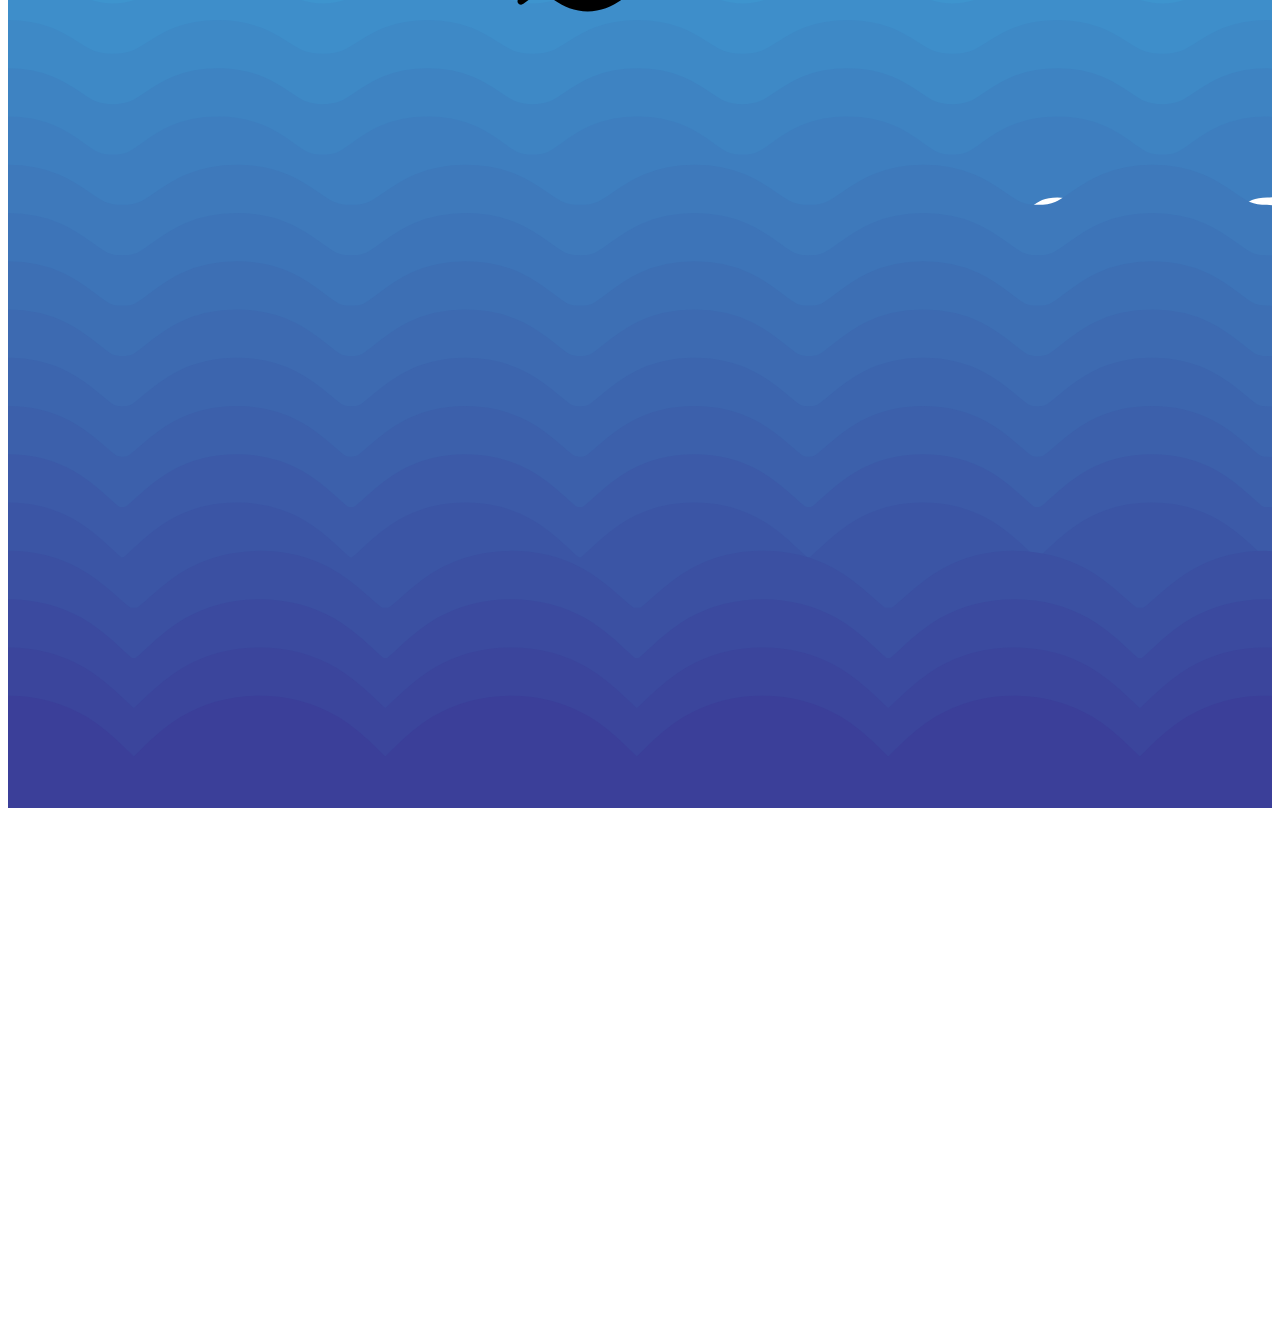
==== commit ac6783ce: "Merge pull request #1 from dotkalm/lake" ====
--- a/index.html
+++ b/index.html
@@ -13,7 +13,7 @@
         <div class="wavesClass">
                 <svg version="1.1" xmlns="http://www.w3.org/2000/svg" xmlns:xlink="http://www.w3.org/1999/xlink" x="0px" y="0px" width="100%" height="100%" viewBox="0 0 400 400" enable-background="new 0 0 400 400" xml:space="preserve">
     
-                    <path fill="none" stroke="#3FC6EF" stroke-width="0.072" stroke-linecap="round" stroke-linejoin="round" stroke-miterlimit="10" d="    M0-2c15.343,0,15.343,4,30.685,4c15.343,0,15.343-4,30.686-4c15.343,0,15.343,4,30.686,4C107.4,2,107.4-2,122.744-2    c15.341,0,15.341,4,30.682,4c15.342,0,15.342-4,30.685-4c15.343,0,15.343,4,30.685,4c15.345,0,15.345-4,30.689-4    c15.344,0,15.344,4,30.689,4c15.346,0,15.346-4,30.691-4c15.345,0,15.345,4,30.689,4c15.348,0,15.348-4,30.694-4    s15.347,4,30.694,4"/>   <path fill="none" stroke="#40BEE9" stroke-width="2.199" stroke-linecap="round" stroke-linejoin="round" stroke-miterlimit="10" d="M0,14.334C15.341,14.334,15.341,19,30.682,19c15.341,0,15.341-4.666,30.683-4.666S76.706,19,92.047,19c15.342,0,15.342-4.666,30.685-4.666C138.07,14.334,138.07,19,153.41,19c15.34,0,15.34-4.666,30.681-4.666S199.432,19,214.773,19c15.343,0,15.343-4.666,30.686-4.666c15.343,0,15.343,4.666,30.687,4.666c15.344,0,15.344-4.666,30.688-4.666c15.343,0,15.343,4.666,30.687,4.666c15.346,0,15.346-4.666,30.691-4.666S383.557,19,398.901,19"/>      <path fill="none" stroke="#40B8E5" stroke-width="4.326" stroke-linecap="round" stroke-linejoin="round" stroke-miterlimit="10" d="M0,30.666C15.339,30.666,15.339,36,30.679,36c15.34,0,15.34-5.334,30.679-5.334c15.34,0,15.34,5.334,30.68,5.334c15.34,0,15.34-5.334,30.681-5.334c15.338,0,15.338,5.334,30.675,5.334c15.339,0,15.339-5.334,30.678-5.334c15.339,0,15.339,5.334,30.679,5.334c15.341,0,15.341-5.334,30.683-5.334S260.775,36,276.116,36c15.343,0,15.343-5.334,30.685-5.334S322.143,36,337.484,36c15.344,0,15.344-5.334,30.688-5.334c15.344,0,15.344,5.334,30.688,5.334"/>      <path fill="none" stroke="#3FB2E1" stroke-width="6.453" stroke-linecap="round" stroke-linejoin="round" stroke-miterlimit="10" d="M0,47c15.338,0,15.338,6,30.675,6c15.338,0,15.338-6,30.676-6c15.338,0,15.338,6,30.677,6c15.339,0,15.339-6,30.678-6c15.336,0,15.336,6,30.672,6c15.337,0,15.337-6,30.675-6c15.338,0,15.338,6,30.676,6c15.34,0,15.34-6,30.679-6c15.34,0,15.34,6,30.68,6s15.34-6,30.681-6s15.341,6,30.681,6c15.342,0,15.342-6,30.685-6s15.343,6,30.685,6"/>      <path fill="none" stroke="#3FACDD" stroke-width="8.58" stroke-linecap="round" stroke-linejoin="round" stroke-miterlimit="10" d="M0,63.334C15.336,63.334,15.336,70,30.672,70s15.336-6.666,30.672-6.666C76.682,63.334,76.682,70,92.018,70c15.337,0,15.337-6.666,30.675-6.666c15.334,0,15.334,6.666,30.668,6.666c15.336,0,15.336-6.666,30.672-6.666c15.336,0,15.336,6.666,30.672,6.666c15.338,0,15.338-6.666,30.676-6.666S260.721,70,276.06,70s15.339-6.666,30.678-6.666S322.076,70,337.414,70c15.341,0,15.341-6.666,30.682-6.666S383.437,70,398.777,70"/>      <path fill="none" stroke="#3EA6D9" stroke-width="10.707" stroke-linecap="round" stroke-linejoin="round" stroke-miterlimit="10" d="M0,79.666C16.612,79.666,16.612,87,33.225,87s16.613-7.334,33.226-7.334C83.064,79.666,83.064,87,99.678,87s16.614-7.334,33.228-7.334c16.611,0,16.611,7.334,33.223,7.334s16.612-7.334,33.224-7.334c16.614,0,16.614,7.334,33.228,7.334s16.614-7.334,33.229-7.334S282.424,87,299.039,87s16.615-7.334,33.229-7.334c16.616,0,16.616,7.334,33.233,7.334s16.617-7.334,33.233-7.334"/>      <path fill="none" stroke="#3EA0D5" stroke-width="12.834" stroke-linecap="round" stroke-linejoin="round" stroke-miterlimit="10" d="M0,96c16.611,0,16.611,8,33.222,8c16.611,0,16.611-8,33.222-8c16.612,0,16.612,8,33.224,8s16.612-8,33.224-8c16.61,0,16.61,8,33.22,8s16.61-8,33.22-8c16.612,0,16.612,8,33.225,8s16.612-8,33.225-8s16.613,8,33.226,8s16.613-8,33.226-8c16.614,0,16.614,8,33.229,8s16.615-8,33.23-8"/>      <path fill="none" stroke="#3E9AD2" stroke-width="14.961" stroke-linecap="round" stroke-linejoin="round" stroke-miterlimit="10" d="M0,112.334c16.609,0,16.609,8.666,33.218,8.666c16.609,0,16.609-8.666,33.219-8.666c16.61,0,16.61,8.666,33.22,8.666s16.61-8.666,33.221-8.666c16.608,0,16.608,8.666,33.216,8.666s16.608-8.666,33.217-8.666c16.61,0,16.61,8.666,33.221,8.666s16.611-8.666,33.222-8.666c16.612,0,16.612,8.666,33.223,8.666c16.61,0,16.61-8.666,33.222-8.666c16.613,0,16.613,8.666,33.227,8.666s16.613-8.666,33.227-8.666"/>      <path fill="none" stroke="#3E94CE" stroke-width="17.088" stroke-linecap="round" stroke-linejoin="round" stroke-miterlimit="10" d="M0,128.666c16.607,0,16.607,9.334,33.215,9.334s16.607-9.334,33.215-9.334c16.609,0,16.609,9.334,33.217,9.334s16.608-9.334,33.217-9.334c16.606,0,16.606,9.334,33.213,9.334c16.607,0,16.607-9.334,33.213-9.334c16.609,0,16.609,9.334,33.218,9.334c16.609,0,16.609-9.334,33.218-9.334c16.61,0,16.61,9.334,33.219,9.334s16.609-9.334,33.219-9.334c16.612,0,16.612,9.334,33.224,9.334s16.611-9.334,33.223-9.334"/>      <path fill="none" stroke="#3E8ECA" stroke-width="19.215" stroke-linecap="round" stroke-linejoin="round" stroke-miterlimit="10" d="M0,145c16.605,0,16.605,10,33.211,10s16.606-10,33.211-10c16.607,0,16.607,10,33.214,10c16.607,0,16.607-10,33.214-10c16.604,0,16.604,10,33.209,10c16.605,0,16.605-10,33.21-10c16.607,0,16.607,10,33.214,10s16.607-10,33.214-10c16.608,0,16.608,10,33.216,10c16.607,0,16.607-10,33.215-10c16.61,0,16.61,10,33.22,10s16.609-10,33.22-10"/>      <path fill="none" stroke="#3E89C6" stroke-width="21.342" stroke-linecap="round" stroke-linejoin="round" stroke-miterlimit="10" d="M0,161.333c16.604,0,16.604,10.666,33.208,10.666s16.604-10.666,33.208-10.666c16.605,0,16.605,10.666,33.21,10.666c16.605,0,16.605-10.666,33.211-10.666c16.603,0,16.603,10.666,33.206,10.666s16.603-10.666,33.207-10.666c16.605,0,16.605,10.666,33.211,10.666s16.605-10.666,33.211-10.666c16.606,0,16.606,10.666,33.213,10.666c16.605,0,16.605-10.666,33.211-10.666c16.608,0,16.608,10.666,33.217,10.666s16.608-10.666,33.216-10.666"/>      <path fill="none" stroke="#3E83C2" stroke-width="23.469" stroke-linecap="round" stroke-linejoin="round" stroke-miterlimit="10" d="M0,177.666c16.602,0,16.602,11.334,33.204,11.334c16.603,0,16.603-11.334,33.205-11.334c16.604,0,16.604,11.334,33.207,11.334s16.604-11.334,33.207-11.334c16.601,0,16.601,11.334,33.202,11.334c16.602,0,16.602-11.334,33.203-11.334c16.604,0,16.604,11.334,33.208,11.334s16.604-11.334,33.208-11.334c16.604,0,16.604,11.334,33.209,11.334s16.604-11.334,33.208-11.334c16.606,0,16.606,11.334,33.213,11.334s16.606-11.334,33.213-11.334"/>      <path fill="none" stroke="#3E7EBF" stroke-width="25.596" stroke-linecap="round" stroke-linejoin="round" stroke-miterlimit="10" d="M0,194c16.601,0,16.601,12,33.201,12c16.601,0,16.601-12,33.202-12c16.602,0,16.602,12,33.203,12s16.602-12,33.204-12c16.599,0,16.599,12,33.199,12s16.6-12,33.2-12c16.602,0,16.602,12,33.204,12c16.603,0,16.603-12,33.205-12c16.603,0,16.603,12,33.206,12s16.603-12,33.205-12c16.604,0,16.604,12,33.209,12s16.604-12,33.209-12"/>      <path fill="none" stroke="#3E79BB" stroke-width="27.723" stroke-linecap="round" stroke-linejoin="round" stroke-miterlimit="10" d="M0,210.333c18.108,0,18.108,12.666,36.216,12.666c18.108,0,18.108-12.666,36.217-12.666s18.109,12.666,36.218,12.666c18.106,0,18.106-12.666,36.213-12.666c18.107,0,18.107,12.666,36.214,12.666c18.109,0,18.109-12.666,36.218-12.666c18.109,0,18.109,12.666,36.219,12.666c18.11,0,18.11-12.666,36.221-12.666c18.109,0,18.109,12.666,36.219,12.666c18.112,0,18.112-12.666,36.224-12.666c18.112,0,18.112,12.666,36.225,12.666"/>      <path fill="none" stroke="#3D74B8" stroke-width="29.85" stroke-linecap="round" stroke-linejoin="round" stroke-miterlimit="10" d="M0,226.666c18.106,0,18.106,13.334,36.212,13.334c18.107,0,18.107-13.334,36.214-13.334c18.107,0,18.107,13.334,36.214,13.334c18.104,0,18.104-13.334,36.209-13.334c18.105,0,18.105,13.334,36.21,13.334c18.107,0,18.107-13.334,36.214-13.334S235.381,240,253.488,240c18.108,0,18.108-13.334,36.217-13.334c18.107,0,18.107,13.334,36.216,13.334c18.11,0,18.11-13.334,36.22-13.334c18.11,0,18.11,13.334,36.221,13.334"/>      <path fill="none" stroke="#3D6FB4" stroke-width="31.977" stroke-linecap="round" stroke-linejoin="round" stroke-miterlimit="10" d="M0,243c18.104,0,18.104,14,36.208,14c18.105,0,18.105-14,36.21-14c18.105,0,18.105,14,36.211,14c18.103,0,18.103-14,36.205-14c18.103,0,18.103,14,36.206,14c18.105,0,18.105-14,36.21-14c18.106,0,18.106,14,36.211,14c18.106,0,18.106-14,36.213-14c18.105,0,18.105,14,36.211,14c18.108,0,18.108-14,36.217-14s18.108,14,36.217,14"/>      <path fill="none" stroke="#3D6AB1" stroke-width="34.104" stroke-linecap="round" stroke-linejoin="round" stroke-miterlimit="10" d="M0,259.334c18.103,0,18.103,14.666,36.205,14.666c18.103,0,18.103-14.666,36.206-14.666c18.104,0,18.104,14.666,36.207,14.666c18.101,0,18.101-14.666,36.202-14.666c18.101,0,18.101,14.666,36.202,14.666c18.104,0,18.104-14.666,36.207-14.666S235.332,274,253.436,274c18.104,0,18.104-14.666,36.209-14.666c18.104,0,18.104,14.666,36.208,14.666c18.106,0,18.106-14.666,36.213-14.666S380.172,274,398.278,274"/>      <path fill="none" stroke="#3C65AE" stroke-width="36.231" stroke-linecap="round" stroke-linejoin="round" stroke-miterlimit="10" d="M0,275.666c18.101,0,18.101,15.334,36.201,15.334c18.101,0,18.101-15.334,36.203-15.334S90.505,291,108.606,291c18.099,0,18.099-15.334,36.197-15.334c18.1,0,18.1,15.334,36.199,15.334c18.102,0,18.102-15.334,36.203-15.334c18.102,0,18.102,15.334,36.204,15.334c18.103,0,18.103-15.334,36.205-15.334S307.717,291,325.818,291c18.104,0,18.104-15.334,36.209-15.334S380.132,291,398.236,291"/>      <path fill="none" stroke="#3C60AB" stroke-width="38.358" stroke-linecap="round" stroke-linejoin="round" stroke-miterlimit="10" d="M0,292c18.099,0,18.099,16,36.197,16c18.099,0,18.099-16,36.199-16s18.1,16,36.2,16c18.097,0,18.097-16,36.194-16c18.098,0,18.098,16,36.195,16c18.1,0,18.1-16,36.199-16c18.1,0,18.1,16,36.2,16c18.101,0,18.101-16,36.201-16s18.101,16,36.201,16c18.103,0,18.103-16,36.205-16s18.103,16,36.205,16"/>      <path fill="none" stroke="#3C5AA8" stroke-width="40.485" stroke-linecap="round" stroke-linejoin="round" stroke-miterlimit="10" d="M0,308.334c18.097,0,18.097,16.666,36.193,16.666c18.098,0,18.098-16.666,36.195-16.666S90.486,325,108.583,325c18.095,0,18.095-16.666,36.19-16.666c18.096,0,18.096,16.666,36.191,16.666c18.098,0,18.098-16.666,36.195-16.666S235.258,325,253.356,325c18.099,0,18.099-16.666,36.198-16.666S307.652,325,325.75,325c18.102,0,18.102-16.666,36.202-16.666S380.053,325,398.153,325"/>      <path fill="none" stroke="#3B55A5" stroke-width="42.612" stroke-linecap="round" stroke-linejoin="round" stroke-miterlimit="10" d="M0,324.666c18.095,0,18.095,17.334,36.189,17.334c18.096,0,18.096-17.334,36.191-17.334c18.096,0,18.096,17.334,36.192,17.334c18.093,0,18.093-17.334,36.186-17.334c18.094,0,18.094,17.334,36.188,17.334c18.096,0,18.096-17.334,36.191-17.334c18.096,0,18.096,17.334,36.192,17.334c18.097,0,18.097-17.334,36.194-17.334c18.096,0,18.096,17.334,36.192,17.334c18.099,0,18.099-17.334,36.198-17.334c18.099,0,18.099,17.334,36.197,17.334"/>      <path fill="none" stroke="#3B50A2" stroke-width="44.739" stroke-linecap="round" stroke-linejoin="round" stroke-miterlimit="10" d="M0,341c19.903,0,19.903,18,39.806,18c19.903,0,19.903-18,39.807-18c19.902,0,19.902,18,39.805,18c19.901,0,19.901-18,39.801-18c19.903,0,19.903,18,39.806,18c19.903,0,19.903-18,39.806-18c19.904,0,19.904,18,39.808,18c19.903,0,19.903-18,39.807-18c19.906,0,19.906,18,39.812,18s19.906-18,39.812-18"/>      <path fill="none" stroke="#3B4A9F" stroke-width="46.866" stroke-linecap="round" stroke-linejoin="round" stroke-miterlimit="10" d="M0,357.334c19.901,0,19.901,18.666,39.802,18.666c19.901,0,19.901-18.666,39.802-18.666S99.505,376,119.405,376c19.898,0,19.898-18.666,39.796-18.666c19.901,0,19.901,18.666,39.802,18.666s19.901-18.666,39.802-18.666c19.902,0,19.902,18.666,39.804,18.666c19.901,0,19.901-18.666,39.803-18.666c19.904,0,19.904,18.666,39.808,18.666c19.904,0,19.904-18.666,39.809-18.666"/>      <path fill="none" stroke="#3B459C" stroke-width="48.993" stroke-linecap="round" stroke-linejoin="round" stroke-miterlimit="10" d="M0,373.666c19.898,0,19.898,19.334,39.797,19.334s19.899-19.334,39.798-19.334c19.898,0,19.898,19.334,39.797,19.334c19.896,0,19.896-19.334,39.793-19.334c19.898,0,19.898,19.334,39.797,19.334s19.899-19.334,39.798-19.334c19.9,0,19.9,19.334,39.799,19.334s19.899-19.334,39.799-19.334c19.902,0,19.902,19.334,39.805,19.334s19.902-19.334,39.804-19.334"/>      <path fill="none" stroke="#3B3F99" stroke-width="51.12" stroke-linecap="round" stroke-linejoin="round" stroke-miterlimit="10" d="M0,390c19.896,0,19.896,20,39.793,20s19.897-20,39.794-20c19.896,0,19.896,20,39.793,20c19.894,0,19.894-20,39.788-20c19.897,0,19.897,20,39.793,20s19.896-20,39.793-20c19.898,0,19.898,20,39.795,20s19.897-20,39.795-20c19.9,0,19.9,20,39.8,20s19.899-20,39.8-20"/> 
+                    <path class="lakeWaves" fill="none" stroke="#3FC6EF" stroke-width="0.072" stroke-linecap="round" stroke-linejoin="round" stroke-miterlimit="10" d="    M0-2c15.343,0,15.343,4,30.685,4c15.343,0,15.343-4,30.686-4c15.343,0,15.343,4,30.686,4C107.4,2,107.4-2,122.744-2    c15.341,0,15.341,4,30.682,4c15.342,0,15.342-4,30.685-4c15.343,0,15.343,4,30.685,4c15.345,0,15.345-4,30.689-4    c15.344,0,15.344,4,30.689,4c15.346,0,15.346-4,30.691-4c15.345,0,15.345,4,30.689,4c15.348,0,15.348-4,30.694-4    s15.347,4,30.694,4"/>   <path class="lakeWaves" fill="none" stroke="#40BEE9" stroke-width="2.199" stroke-linecap="round" stroke-linejoin="round" stroke-miterlimit="10" d="M0,14.334C15.341,14.334,15.341,19,30.682,19c15.341,0,15.341-4.666,30.683-4.666S76.706,19,92.047,19c15.342,0,15.342-4.666,30.685-4.666C138.07,14.334,138.07,19,153.41,19c15.34,0,15.34-4.666,30.681-4.666S199.432,19,214.773,19c15.343,0,15.343-4.666,30.686-4.666c15.343,0,15.343,4.666,30.687,4.666c15.344,0,15.344-4.666,30.688-4.666c15.343,0,15.343,4.666,30.687,4.666c15.346,0,15.346-4.666,30.691-4.666S383.557,19,398.901,19"/>      <path class="lakeWaves" fill="none" stroke="#40B8E5" stroke-width="4.326" stroke-linecap="round" stroke-linejoin="round" stroke-miterlimit="10" d="M0,30.666C15.339,30.666,15.339,36,30.679,36c15.34,0,15.34-5.334,30.679-5.334c15.34,0,15.34,5.334,30.68,5.334c15.34,0,15.34-5.334,30.681-5.334c15.338,0,15.338,5.334,30.675,5.334c15.339,0,15.339-5.334,30.678-5.334c15.339,0,15.339,5.334,30.679,5.334c15.341,0,15.341-5.334,30.683-5.334S260.775,36,276.116,36c15.343,0,15.343-5.334,30.685-5.334S322.143,36,337.484,36c15.344,0,15.344-5.334,30.688-5.334c15.344,0,15.344,5.334,30.688,5.334"/>      <path class="lakeWaves" fill="none" stroke="#3FB2E1" stroke-width="6.453" stroke-linecap="round" stroke-linejoin="round" stroke-miterlimit="10" d="M0,47c15.338,0,15.338,6,30.675,6c15.338,0,15.338-6,30.676-6c15.338,0,15.338,6,30.677,6c15.339,0,15.339-6,30.678-6c15.336,0,15.336,6,30.672,6c15.337,0,15.337-6,30.675-6c15.338,0,15.338,6,30.676,6c15.34,0,15.34-6,30.679-6c15.34,0,15.34,6,30.68,6s15.34-6,30.681-6s15.341,6,30.681,6c15.342,0,15.342-6,30.685-6s15.343,6,30.685,6"/>      <path class="lakeWaves" fill="none" stroke="#3FACDD" stroke-width="8.58" stroke-linecap="round" stroke-linejoin="round" stroke-miterlimit="10" d="M0,63.334C15.336,63.334,15.336,70,30.672,70s15.336-6.666,30.672-6.666C76.682,63.334,76.682,70,92.018,70c15.337,0,15.337-6.666,30.675-6.666c15.334,0,15.334,6.666,30.668,6.666c15.336,0,15.336-6.666,30.672-6.666c15.336,0,15.336,6.666,30.672,6.666c15.338,0,15.338-6.666,30.676-6.666S260.721,70,276.06,70s15.339-6.666,30.678-6.666S322.076,70,337.414,70c15.341,0,15.341-6.666,30.682-6.666S383.437,70,398.777,70"/>      <path class="lakeWaves" fill="none" stroke="#3EA6D9" stroke-width="10.707" stroke-linecap="round" stroke-linejoin="round" stroke-miterlimit="10" d="M0,79.666C16.612,79.666,16.612,87,33.225,87s16.613-7.334,33.226-7.334C83.064,79.666,83.064,87,99.678,87s16.614-7.334,33.228-7.334c16.611,0,16.611,7.334,33.223,7.334s16.612-7.334,33.224-7.334c16.614,0,16.614,7.334,33.228,7.334s16.614-7.334,33.229-7.334S282.424,87,299.039,87s16.615-7.334,33.229-7.334c16.616,0,16.616,7.334,33.233,7.334s16.617-7.334,33.233-7.334"/>      <path class="lakeWaves" fill="none" stroke="#3EA0D5" stroke-width="12.834" stroke-linecap="round" stroke-linejoin="round" stroke-miterlimit="10" d="M0,96c16.611,0,16.611,8,33.222,8c16.611,0,16.611-8,33.222-8c16.612,0,16.612,8,33.224,8s16.612-8,33.224-8c16.61,0,16.61,8,33.22,8s16.61-8,33.22-8c16.612,0,16.612,8,33.225,8s16.612-8,33.225-8s16.613,8,33.226,8s16.613-8,33.226-8c16.614,0,16.614,8,33.229,8s16.615-8,33.23-8"/>      <path class="lakeWaves" fill="none" stroke="#3E9AD2" stroke-width="14.961" stroke-linecap="round" stroke-linejoin="round" stroke-miterlimit="10" d="M0,112.334c16.609,0,16.609,8.666,33.218,8.666c16.609,0,16.609-8.666,33.219-8.666c16.61,0,16.61,8.666,33.22,8.666s16.61-8.666,33.221-8.666c16.608,0,16.608,8.666,33.216,8.666s16.608-8.666,33.217-8.666c16.61,0,16.61,8.666,33.221,8.666s16.611-8.666,33.222-8.666c16.612,0,16.612,8.666,33.223,8.666c16.61,0,16.61-8.666,33.222-8.666c16.613,0,16.613,8.666,33.227,8.666s16.613-8.666,33.227-8.666"/>      <path class="lakeWaves" fill="none" stroke="#3E94CE" stroke-width="17.088" stroke-linecap="round" stroke-linejoin="round" stroke-miterlimit="10" d="M0,128.666c16.607,0,16.607,9.334,33.215,9.334s16.607-9.334,33.215-9.334c16.609,0,16.609,9.334,33.217,9.334s16.608-9.334,33.217-9.334c16.606,0,16.606,9.334,33.213,9.334c16.607,0,16.607-9.334,33.213-9.334c16.609,0,16.609,9.334,33.218,9.334c16.609,0,16.609-9.334,33.218-9.334c16.61,0,16.61,9.334,33.219,9.334s16.609-9.334,33.219-9.334c16.612,0,16.612,9.334,33.224,9.334s16.611-9.334,33.223-9.334"/>      <path class="lakeWaves" fill="none" stroke="#3E8ECA" stroke-width="19.215" stroke-linecap="round" stroke-linejoin="round" stroke-miterlimit="10" d="M0,145c16.605,0,16.605,10,33.211,10s16.606-10,33.211-10c16.607,0,16.607,10,33.214,10c16.607,0,16.607-10,33.214-10c16.604,0,16.604,10,33.209,10c16.605,0,16.605-10,33.21-10c16.607,0,16.607,10,33.214,10s16.607-10,33.214-10c16.608,0,16.608,10,33.216,10c16.607,0,16.607-10,33.215-10c16.61,0,16.61,10,33.22,10s16.609-10,33.22-10"/>      <path class="lakeWaves" fill="none" stroke="#3E89C6" stroke-width="21.342" stroke-linecap="round" stroke-linejoin="round" stroke-miterlimit="10" d="M0,161.333c16.604,0,16.604,10.666,33.208,10.666s16.604-10.666,33.208-10.666c16.605,0,16.605,10.666,33.21,10.666c16.605,0,16.605-10.666,33.211-10.666c16.603,0,16.603,10.666,33.206,10.666s16.603-10.666,33.207-10.666c16.605,0,16.605,10.666,33.211,10.666s16.605-10.666,33.211-10.666c16.606,0,16.606,10.666,33.213,10.666c16.605,0,16.605-10.666,33.211-10.666c16.608,0,16.608,10.666,33.217,10.666s16.608-10.666,33.216-10.666"/>      <path class="lakeWaves" fill="none" stroke="#3E83C2" stroke-width="23.469" stroke-linecap="round" stroke-linejoin="round" stroke-miterlimit="10" d="M0,177.666c16.602,0,16.602,11.334,33.204,11.334c16.603,0,16.603-11.334,33.205-11.334c16.604,0,16.604,11.334,33.207,11.334s16.604-11.334,33.207-11.334c16.601,0,16.601,11.334,33.202,11.334c16.602,0,16.602-11.334,33.203-11.334c16.604,0,16.604,11.334,33.208,11.334s16.604-11.334,33.208-11.334c16.604,0,16.604,11.334,33.209,11.334s16.604-11.334,33.208-11.334c16.606,0,16.606,11.334,33.213,11.334s16.606-11.334,33.213-11.334"/>      <path class="lakeWaves" fill="none" stroke="#3E7EBF" stroke-width="25.596" stroke-linecap="round" stroke-linejoin="round" stroke-miterlimit="10" d="M0,194c16.601,0,16.601,12,33.201,12c16.601,0,16.601-12,33.202-12c16.602,0,16.602,12,33.203,12s16.602-12,33.204-12c16.599,0,16.599,12,33.199,12s16.6-12,33.2-12c16.602,0,16.602,12,33.204,12c16.603,0,16.603-12,33.205-12c16.603,0,16.603,12,33.206,12s16.603-12,33.205-12c16.604,0,16.604,12,33.209,12s16.604-12,33.209-12"/>      <path class="lakeWaves" fill="none" stroke="#3E79BB" stroke-width="27.723" stroke-linecap="round" stroke-linejoin="round" stroke-miterlimit="10" d="M0,210.333c18.108,0,18.108,12.666,36.216,12.666c18.108,0,18.108-12.666,36.217-12.666s18.109,12.666,36.218,12.666c18.106,0,18.106-12.666,36.213-12.666c18.107,0,18.107,12.666,36.214,12.666c18.109,0,18.109-12.666,36.218-12.666c18.109,0,18.109,12.666,36.219,12.666c18.11,0,18.11-12.666,36.221-12.666c18.109,0,18.109,12.666,36.219,12.666c18.112,0,18.112-12.666,36.224-12.666c18.112,0,18.112,12.666,36.225,12.666"/>      <path class="lakeWaves" fill="none" stroke="#3D74B8" stroke-width="29.85" stroke-linecap="round" stroke-linejoin="round" stroke-miterlimit="10" d="M0,226.666c18.106,0,18.106,13.334,36.212,13.334c18.107,0,18.107-13.334,36.214-13.334c18.107,0,18.107,13.334,36.214,13.334c18.104,0,18.104-13.334,36.209-13.334c18.105,0,18.105,13.334,36.21,13.334c18.107,0,18.107-13.334,36.214-13.334S235.381,240,253.488,240c18.108,0,18.108-13.334,36.217-13.334c18.107,0,18.107,13.334,36.216,13.334c18.11,0,18.11-13.334,36.22-13.334c18.11,0,18.11,13.334,36.221,13.334"/>      <path class="lakeWaves" fill="none" stroke="#3D6FB4" stroke-width="31.977" stroke-linecap="round" stroke-linejoin="round" stroke-miterlimit="10" d="M0,243c18.104,0,18.104,14,36.208,14c18.105,0,18.105-14,36.21-14c18.105,0,18.105,14,36.211,14c18.103,0,18.103-14,36.205-14c18.103,0,18.103,14,36.206,14c18.105,0,18.105-14,36.21-14c18.106,0,18.106,14,36.211,14c18.106,0,18.106-14,36.213-14c18.105,0,18.105,14,36.211,14c18.108,0,18.108-14,36.217-14s18.108,14,36.217,14"/>      <path class="lakeWaves" fill="none" stroke="#3D6AB1" stroke-width="34.104" stroke-linecap="round" stroke-linejoin="round" stroke-miterlimit="10" d="M0,259.334c18.103,0,18.103,14.666,36.205,14.666c18.103,0,18.103-14.666,36.206-14.666c18.104,0,18.104,14.666,36.207,14.666c18.101,0,18.101-14.666,36.202-14.666c18.101,0,18.101,14.666,36.202,14.666c18.104,0,18.104-14.666,36.207-14.666S235.332,274,253.436,274c18.104,0,18.104-14.666,36.209-14.666c18.104,0,18.104,14.666,36.208,14.666c18.106,0,18.106-14.666,36.213-14.666S380.172,274,398.278,274"/>      <path class="lakeWaves" fill="none" stroke="#3C65AE" stroke-width="36.231" stroke-linecap="round" stroke-linejoin="round" stroke-miterlimit="10" d="M0,275.666c18.101,0,18.101,15.334,36.201,15.334c18.101,0,18.101-15.334,36.203-15.334S90.505,291,108.606,291c18.099,0,18.099-15.334,36.197-15.334c18.1,0,18.1,15.334,36.199,15.334c18.102,0,18.102-15.334,36.203-15.334c18.102,0,18.102,15.334,36.204,15.334c18.103,0,18.103-15.334,36.205-15.334S307.717,291,325.818,291c18.104,0,18.104-15.334,36.209-15.334S380.132,291,398.236,291"/>      <path class="lakeWaves" fill="none" stroke="#3C60AB" stroke-width="38.358" stroke-linecap="round" stroke-linejoin="round" stroke-miterlimit="10" d="M0,292c18.099,0,18.099,16,36.197,16c18.099,0,18.099-16,36.199-16s18.1,16,36.2,16c18.097,0,18.097-16,36.194-16c18.098,0,18.098,16,36.195,16c18.1,0,18.1-16,36.199-16c18.1,0,18.1,16,36.2,16c18.101,0,18.101-16,36.201-16s18.101,16,36.201,16c18.103,0,18.103-16,36.205-16s18.103,16,36.205,16"/>      <path class="lakeWaves" fill="none" stroke="#3C5AA8" stroke-width="40.485" stroke-linecap="round" stroke-linejoin="round" stroke-miterlimit="10" d="M0,308.334c18.097,0,18.097,16.666,36.193,16.666c18.098,0,18.098-16.666,36.195-16.666S90.486,325,108.583,325c18.095,0,18.095-16.666,36.19-16.666c18.096,0,18.096,16.666,36.191,16.666c18.098,0,18.098-16.666,36.195-16.666S235.258,325,253.356,325c18.099,0,18.099-16.666,36.198-16.666S307.652,325,325.75,325c18.102,0,18.102-16.666,36.202-16.666S380.053,325,398.153,325"/>      <path class="lakeWaves" fill="none" stroke="#3B55A5" stroke-width="42.612" stroke-linecap="round" stroke-linejoin="round" stroke-miterlimit="10" d="M0,324.666c18.095,0,18.095,17.334,36.189,17.334c18.096,0,18.096-17.334,36.191-17.334c18.096,0,18.096,17.334,36.192,17.334c18.093,0,18.093-17.334,36.186-17.334c18.094,0,18.094,17.334,36.188,17.334c18.096,0,18.096-17.334,36.191-17.334c18.096,0,18.096,17.334,36.192,17.334c18.097,0,18.097-17.334,36.194-17.334c18.096,0,18.096,17.334,36.192,17.334c18.099,0,18.099-17.334,36.198-17.334c18.099,0,18.099,17.334,36.197,17.334"/>      <path class="lakeWaves" fill="none" stroke="#3B50A2" stroke-width="44.739" stroke-linecap="round" stroke-linejoin="round" stroke-miterlimit="10" d="M0,341c19.903,0,19.903,18,39.806,18c19.903,0,19.903-18,39.807-18c19.902,0,19.902,18,39.805,18c19.901,0,19.901-18,39.801-18c19.903,0,19.903,18,39.806,18c19.903,0,19.903-18,39.806-18c19.904,0,19.904,18,39.808,18c19.903,0,19.903-18,39.807-18c19.906,0,19.906,18,39.812,18s19.906-18,39.812-18"/>      <path class="lakeWaves" fill="none" stroke="#3B4A9F" stroke-width="46.866" stroke-linecap="round" stroke-linejoin="round" stroke-miterlimit="10" d="M0,357.334c19.901,0,19.901,18.666,39.802,18.666c19.901,0,19.901-18.666,39.802-18.666S99.505,376,119.405,376c19.898,0,19.898-18.666,39.796-18.666c19.901,0,19.901,18.666,39.802,18.666s19.901-18.666,39.802-18.666c19.902,0,19.902,18.666,39.804,18.666c19.901,0,19.901-18.666,39.803-18.666c19.904,0,19.904,18.666,39.808,18.666c19.904,0,19.904-18.666,39.809-18.666"/>      <path class="lakeWaves" fill="none" stroke="#3B459C" stroke-width="48.993" stroke-linecap="round" stroke-linejoin="round" stroke-miterlimit="10" d="M0,373.666c19.898,0,19.898,19.334,39.797,19.334s19.899-19.334,39.798-19.334c19.898,0,19.898,19.334,39.797,19.334c19.896,0,19.896-19.334,39.793-19.334c19.898,0,19.898,19.334,39.797,19.334s19.899-19.334,39.798-19.334c19.9,0,19.9,19.334,39.799,19.334s19.899-19.334,39.799-19.334c19.902,0,19.902,19.334,39.805,19.334s19.902-19.334,39.804-19.334"/>      <path class="lakeWaves" fill="none" stroke="#3B3F99" stroke-width="51.12" stroke-linecap="round" stroke-linejoin="round" stroke-miterlimit="10" d="M0,390c19.896,0,19.896,20,39.793,20s19.897-20,39.794-20c19.896,0,19.896,20,39.793,20c19.894,0,19.894-20,39.788-20c19.897,0,19.897,20,39.793,20s19.896-20,39.793-20c19.898,0,19.898,20,39.795,20s19.897-20,39.795-20c19.9,0,19.9,20,39.8,20s19.899-20,39.8-20"/> 
                 
                     
                </svg>
--- a/css/main.css
+++ b/css/main.css
@@ -7,7 +7,7 @@
     height: 10rem;
 }
 .gameBoard h1{
-    animation: title .5s infinite;
+    animation: title 1s infinite;
 }
 .titleScreen{
     height: 32px;
@@ -22,7 +22,7 @@
 }
 @keyframes odd{
     0% {transform: translatex(0rem)}
-    60%{transform: translatex(-1rem)}
+    60%{transform: translatex(-2rem)}
     100%{transform: translatex(0rem)}
 }
 @keyframes even{
@@ -64,11 +64,6 @@
     margin: auto ;
     height: 400px;
 }
-/* #fishStats {
-    background-color: maroon;
-    width: 1rem;
-    margin: auto ;
-} */
 #innerRect {
     background-color: blue;
     width: 4rem;
@@ -85,7 +80,11 @@
     display: none;
 }
 #fishInWater{
-    /* width: 7rem; */
-    transform: translateY(10rem);
+    animation: fishy 12s infinite;
+    ;
 }
+@keyframes fishy{
+    0% {transform: translate3d(-15rem, 9rem, 10rem)}
+    100% {transform: translate3d(15rem, 9rem, 10rem)}
+    }
 
